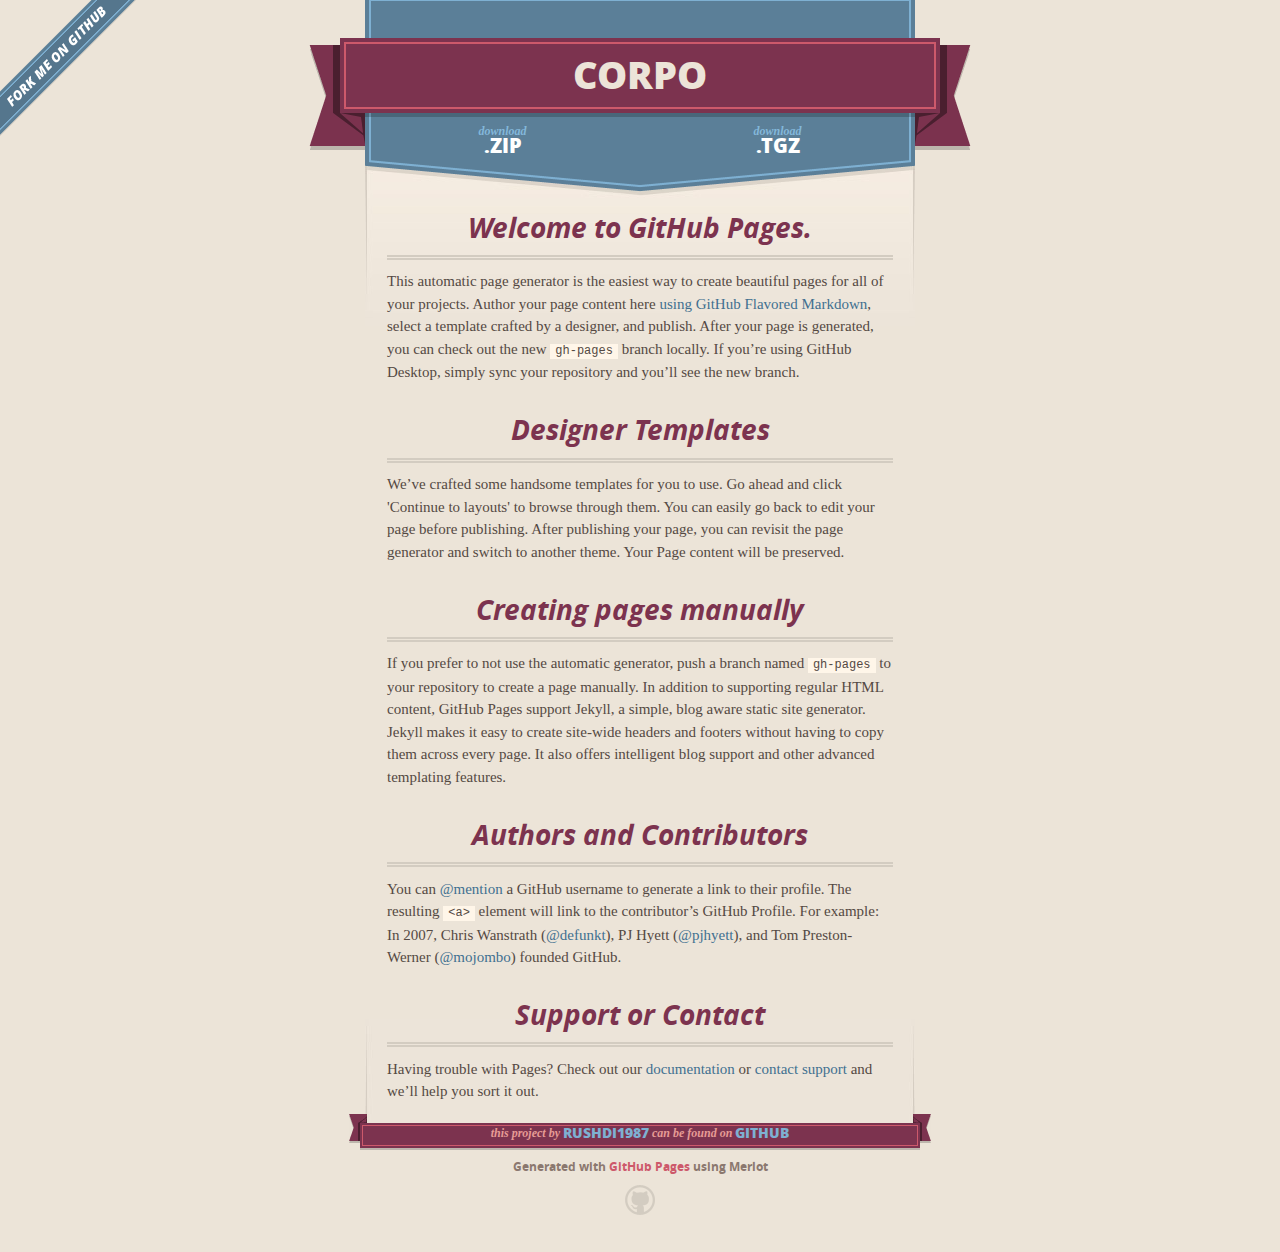
==== index.html @ 2342b69c "Create gh-pages branch via GitHub" ====
<!DOCTYPE html>
<html>
  <head>
    <meta charset='utf-8'>
    <meta http-equiv="X-UA-Compatible" content="chrome=1">
    <meta name="viewport" content="width=640">

    <link rel="stylesheet" href="stylesheets/core.css" media="screen">
    <link rel="stylesheet" href="stylesheets/mobile.css" media="handheld, only screen and (max-device-width:640px)">
    <link rel="stylesheet" href="stylesheets/github-light.css">

    <script type="text/javascript" src="javascripts/modernizr.js"></script>
    <script type="text/javascript" src="https://ajax.googleapis.com/ajax/libs/jquery/1.7.1/jquery.min.js"></script>
    <script type="text/javascript" src="javascripts/headsmart.min.js"></script>
    <script type="text/javascript">
      $(document).ready(function () {
        $('#main_content').headsmart()
      })
    </script>
    <title>Corpo by rushdi1987</title>
  </head>

  <body>
    <a id="forkme_banner" href="https://github.com/rushdi1987/corpo">View on GitHub</a>
    <div class="shell">

      <header>
        <span class="ribbon-outer">
          <span class="ribbon-inner">
            <h1>Corpo</h1>
            <h2></h2>
          </span>
          <span class="left-tail"></span>
          <span class="right-tail"></span>
        </span>
      </header>

      <section id="downloads">
        <span class="inner">
          <a href="https://github.com/rushdi1987/corpo/zipball/master" class="zip"><em>download</em> .ZIP</a><a href="https://github.com/rushdi1987/corpo/tarball/master" class="tgz"><em>download</em> .TGZ</a>
        </span>
      </section>


      <span class="banner-fix"></span>


      <section id="main_content">
        <h3>
<a id="welcome-to-github-pages" class="anchor" href="#welcome-to-github-pages" aria-hidden="true"><span class="octicon octicon-link"></span></a>Welcome to GitHub Pages.</h3>

<p>This automatic page generator is the easiest way to create beautiful pages for all of your projects. Author your page content here <a href="https://guides.github.com/features/mastering-markdown/">using GitHub Flavored Markdown</a>, select a template crafted by a designer, and publish. After your page is generated, you can check out the new <code>gh-pages</code> branch locally. If you’re using GitHub Desktop, simply sync your repository and you’ll see the new branch.</p>

<h3>
<a id="designer-templates" class="anchor" href="#designer-templates" aria-hidden="true"><span class="octicon octicon-link"></span></a>Designer Templates</h3>

<p>We’ve crafted some handsome templates for you to use. Go ahead and click 'Continue to layouts' to browse through them. You can easily go back to edit your page before publishing. After publishing your page, you can revisit the page generator and switch to another theme. Your Page content will be preserved.</p>

<h3>
<a id="creating-pages-manually" class="anchor" href="#creating-pages-manually" aria-hidden="true"><span class="octicon octicon-link"></span></a>Creating pages manually</h3>

<p>If you prefer to not use the automatic generator, push a branch named <code>gh-pages</code> to your repository to create a page manually. In addition to supporting regular HTML content, GitHub Pages support Jekyll, a simple, blog aware static site generator. Jekyll makes it easy to create site-wide headers and footers without having to copy them across every page. It also offers intelligent blog support and other advanced templating features.</p>

<h3>
<a id="authors-and-contributors" class="anchor" href="#authors-and-contributors" aria-hidden="true"><span class="octicon octicon-link"></span></a>Authors and Contributors</h3>

<p>You can <a href="https://github.com/blog/821" class="user-mention">@mention</a> a GitHub username to generate a link to their profile. The resulting <code>&lt;a&gt;</code> element will link to the contributor’s GitHub Profile. For example: In 2007, Chris Wanstrath (<a href="https://github.com/defunkt" class="user-mention">@defunkt</a>), PJ Hyett (<a href="https://github.com/pjhyett" class="user-mention">@pjhyett</a>), and Tom Preston-Werner (<a href="https://github.com/mojombo" class="user-mention">@mojombo</a>) founded GitHub.</p>

<h3>
<a id="support-or-contact" class="anchor" href="#support-or-contact" aria-hidden="true"><span class="octicon octicon-link"></span></a>Support or Contact</h3>

<p>Having trouble with Pages? Check out our <a href="https://help.github.com/pages">documentation</a> or <a href="https://github.com/contact">contact support</a> and we’ll help you sort it out.</p>
      </section>

      <footer>
        <span class="ribbon-outer">
          <span class="ribbon-inner">
            <p>this project by <a href="https://github.com/rushdi1987">rushdi1987</a> can be found on <a href="https://github.com/rushdi1987/corpo">GitHub</a></p>
          </span>
          <span class="left-tail"></span>
          <span class="right-tail"></span>
        </span>
        <p>Generated with <a href="https://pages.github.com">GitHub Pages</a> using Merlot</p>
        <span class="octocat"></span>
      </footer>

    </div>

    
  </body>
</html>
---- stylesheets/core.css ----
@import url("screen.css");
@import url("non-screen.css") handheld;
@import url("non-screen.css") only screen and (max-device-width:640px);
---- stylesheets/mobile.css ----
/* Generated by Font Squirrel (http://www.fontsquirrel.com) on February 9, 2012 */


@font-face {
  font-family: 'Open Sans';
  src: url('../fonts/opensans-regular-webfont.eot');
  src: url('../fonts/opensans-regular-webfont.eot?#iefix') format('embedded-opentype'),
       url('../fonts/opensans-regular-webfont.woff') format('woff'),
       url('../fonts/opensans-regular-webfont.ttf') format('truetype'),
       url('../fonts/opensans-regular-webfont.svg#OpenSansRegular') format('svg');
  font-weight: normal;
  font-style: normal;
}

@font-face {
  font-family: 'Open Sans';
  src: url('../fonts/opensans-italic-webfont.eot');
  src: url('../fonts/opensans-italic-webfont.eot?#iefix') format('embedded-opentype'),
       url('../fonts/opensans-italic-webfont.woff') format('woff'),
       url('../fonts/opensans-italic-webfont.ttf') format('truetype'),
       url('../fonts/opensans-italic-webfont.svg#OpenSansItalic') format('svg');
  font-weight: normal;
  font-style: italic;
}

@font-face {
  font-family: 'Open Sans';
  src: url('../fonts/opensans-bold-webfont.eot');
  src: url('../fonts/opensans-bold-webfont.eot?#iefix') format('embedded-opentype'),
       url('../fonts/opensans-bold-webfont.woff') format('woff'),
       url('../fonts/opensans-bold-webfont.ttf') format('truetype'),
       url('../fonts/opensans-bold-webfont.svg#OpenSansBold') format('svg');
  font-weight: bold;
  font-style: normal;
}

@font-face {
  font-family: 'Open Sans';
  src: url('../fonts/opensans-bolditalic-webfont.eot');
  src: url('../fonts/opensans-bolditalic-webfont.eot?#iefix') format('embedded-opentype'),
       url('../fonts/opensans-bolditalic-webfont.woff') format('woff'),
       url('../fonts/opensans-bolditalic-webfont.ttf') format('truetype'),
       url('../fonts/opensans-bolditalic-webfont.svg#OpenSansBoldItalic') format('svg');
  font-weight: bold;
  font-style: italic;
}

@font-face {
  font-family: 'Open Sans';
  src: url('../fonts/opensans-extrabold-webfont.eot');
  src: url('../fonts/opensans-extrabold-webfont.eot?#iefix') format('embedded-opentype'),
       url('../fonts/opensans-extrabold-webfont.woff') format('woff'),
       url('../fonts/opensans-extrabold-webfont.ttf') format('truetype'),
       url('../fonts/opensans-extrabold-webfont.svg#OpenSansExtrabold') format('svg');
  font-weight: bolder;
  font-style: normal;
}


/* http://meyerweb.com/eric/tools/css/reset/ 
   v2.0 | 20110126
   License: none (public domain)
*/

html, body, div, span, applet, object, iframe,
h1, h2, h3, h4, h5, h6, p, blockquote, pre,
a, abbr, acronym, address, big, cite, code,
del, dfn, em, img, ins, kbd, q, s, samp,
small, strike, strong, sub, sup, tt, var,
b, u, i, center,
dl, dt, dd, ol, ul, li,
fieldset, form, label, legend,
table, caption, tbody, tfoot, thead, tr, th, td,
article, aside, canvas, details, embed, 
figure, figcaption, footer, header, hgroup, 
menu, nav, output, ruby, section, summary,
time, mark, audio, video {
  margin: 0;
  padding: 0;
  border: 0;
  font-size: 100%;
  font: inherit;
  vertical-align: baseline;
}
/* HTML5 display-role reset for older browsers */
article, aside, details, figcaption, figure, 
footer, header, hgroup, menu, nav, section {
  display: block;
}
body {
  line-height: 1;
}
ol, ul {
  list-style: none;
}
blockquote, q {
  quotes: none;
}
blockquote:before, blockquote:after,
q:before, q:after {
  content: '';
  content: none;
}
table {
  border-collapse: collapse;
  border-spacing: 0;
}

header, footer, section {
  display: block;
  position: relative;
}

/* STYLES */

div.shell {
  display: block;
  width: 640px;
  margin: 0 auto;
}

a#forkme_banner {
  display: none;
}

/* header */

header {
  position: relative;
  z-index: 2;
  margin: 0;
  max-width: 640px;
  top: 51px;
}

header span.ribbon-inner {
  position: relative;
  display: block;
  background-color: #cd596b;
  border: 8px solid #7c334f;
  padding: 6px;
  z-index: 1;
}

header span.left-tail, header span.right-tail {
  position: relative;
  display: block;
  width: 19px;
  height: 10px;
  background: transparent url(../images/ribbon-tail-sprite-2x.png) 0 0 no-repeat;
  position: absolute;
  bottom: -10px;
  z-index: 0;
}

header span.left-tail {
  background-position: 0 0;
  left: 0;
}

header span.right-tail {
  background-position: -19px 0;
  right: 0;
}

header h1 {
  background-color: #7c334f;
  font-size: 2em;
  font-weight: bolder;
  font-style: normal;
  text-transform: uppercase;
  color: #ece4d8;
  text-align: center;
  line-height:1;  
  padding: 14px 20px 0;
}

header h2 {
  background-color: #7c334f;
  font: bold italic .85em/1.5 Georgia, Times, “Times New Roman”, serif;
  color: #e69b95;
  padding-bottom: 14px;
  margin-top: -3px;
  text-align: center;
}

section#downloads {
  position: relative;
  display: block;
  height: 171px;
  width: 602px;
  padding-bottom: 150px;
  margin: 51px auto -250px;
  z-index: 1;
  background: transparent url(../images/shield.png) center 0 no-repeat;
}

section#downloads a {
  display: none;
}

span.banner-fix {
  background: transparent url(../images/shield-fallback.png) center top no-repeat;
  display: block;
  height: 31px;
  position: absolute;
  width: 640px;
  top: 20px;

}

section#main_content {
  z-index: 2;
  padding: 20px 40px 0;
  min-height:185px;
}

/* footer */

footer {
  background: none;
  padding-top: 104px;
  margin: -94px auto 40px;
  max-width:640px;
  text-align: center;
}

footer span.ribbon-outer {
  display: block;
  position: relative;
  border-bottom: 2px solid #bdb6ad;
}

footer span.ribbon-inner {
  position: relative;
  display: block;
  background-color: #cd596b;
  border: 8px solid #7c334f;
  padding: 6px;
  z-index: 1;
}

footer p {
  font-family: 'Open Sans', sans-serif;
  font-weight: bold;
  font-size: .6em;
  color: #8b786f;
}

footer a {
  color: #cd596b;
}

footer span.ribbon-inner p {
  background-color: #7c334f;
  margin: 0;
  color: #e69b95;
  font: bold italic 22px/1 Georgia, Times, “Times New Roman”, serif;
  height: auto;
  line-height: 1.1;
  padding: 20px 0px 10px;
}

footer span.ribbon-inner a {
  display: block;
  position: relative;
  bottom: 0;
  color: #7eb0d2;
  font-family: 'Open Sans', sans-serif;
  text-transform: uppercase;
  font-style: normal;
  font-weight: bolder;
  font-size: 38px;
  padding-bottom: 10px;
}

footer span.ribbon-inner a:hover {
  color: #7eb0d2;
}

footer span.left-tail, footer span.right-tail {
  position: relative;
  display: block;
  width: 23px;
  height: 126px;
  background: transparent url(../images/small-ribbon-tail-sprite-2x.png) 0 0 no-repeat;
  position: absolute;
  top: -126px;
  z-index: 0;
}

footer span.left-tail {
  background-position: 0 0;
  left: 0;
}

footer span.right-tail {
  background-position: -23px 0;
  right: 0;
}

footer span.octocat {
  background: transparent url(../images/octocat-2x.png) 0 0 no-repeat;
  display: block;
  width: 60px;
  height: 60px;
  margin: 20px auto 0;}

/* content */

body {
  background: #ece4d8;
  font: normal normal 30px/1.5 Georgia, Palatino,” Palatino Linotype”, Times, “Times New Roman”, serif;
  color: #544943;
  -webkit-font-smoothing: antialiased;
}

a, a:hover {
  color: #417090;
}

a {
  text-decoration: none;
}

a:hover {
  text-decoration: underline;
}

h1,h2,h3,h4,h5,h6 {
  font-family: 'Open Sans', sans-serif;
  font-weight: bold;
}

p {
  margin: .7em 0 0;
}

strong {
  font-weight: bold;
}

em {
  font-style: italic;
}

ol {
  margin: .7em 0;
  list-style-type: decimal;
  padding-left: 1.35em;
}

ul {
  margin: .7em 0;
  padding-left: 1.35em;
}

ul li {
  padding-left: 20px;
  background: transparent url(../images/chevron-2x.png) left 15px no-repeat;
}

blockquote {
  font-family: 'Open Sans', sans-serif;
  margin: 20px 0;
  color: #8b786f;
  padding-left: 1.35em;
  background: transparent url('../images/blockquote-gfx-2x.png') 0 8px no-repeat;
}

img {
  -webkit-box-shadow: 0px 4px 0px #bdb6ad;
  -moz-box-shadow: 0px 4px 0px #bdb6ad;
  box-shadow: 0px 4px 0px #bdb6ad;
  border: 4px solid #fff6e9;
  max-width: 556px;
}

hr {
  border: none;
  outline: none;
  height: 42px;
  background: transparent url('../images/hr-2x.jpg') center center repeat-x;
  margin: 0 0 20px;
}

code {
  background: #fff6e9;
  font: normal normal .9em/1.7 "Lucida Sans Typewriter", "Lucida Console", Monaco, "Bitstream Vera Sans Mono", monospace;
  padding: 0 5px 1px;
}

pre {
  margin: 10px 0 20px;
  padding: .7em;
  background: #fff6e9;
  border-bottom: 4px solid #bdb6ad;
  font: normal normal .9em/1.7 "Lucida Sans Typewriter", "Lucida Console", Monaco, "Bitstream Vera Sans Mono", monospace;
  overflow: auto;
}

table {
  background: #fff6e9;
  display: table;
  width: 100%;
  border-collapse: separate;
  border-bottom: 4px solid #bdb6ad;
  margin: 10px 0;
}

tr {
  display: table-row;
}

th {
  display: table-cell;
  padding: 2px 10px;
  border: solid #ece4d8;
  border-width: 0 4px 4px 0;
  color: #cd596b;
  font-family: 'Open Sans', sans-serif;
  font-weight: bold;
  font-size: .85em;
}

td {
  display: table-cell;
  padding: 0 .7em;
  border: solid #ece4d8;
  border-width: 0 4px 4px 0;
}

td:last-child, th:last-child {
  border-right: none;
}

tr:last-child td {
  border-bottom: none;
}

dl {
  margin: .7em 0 20px;
}

dt {
  font-family: 'Open Sans', sans-serif;
  font-weight: bold;
}

dd {
  padding-left: 1.35em;
}

dd p:first-child {
  margin-top: 0;
}

/* Content based headers */

#main_content > .header-level-1:first-child,
#main_content > .header-level-2:first-child,
#main_content > .header-level-3:first-child,
#main_content > .header-level-4:first-child,
#main_content > .header-level-5:first-child,
#main_content > .header-level-6:first-child {
  margin-top: 0;
}

.header-level-1 {
  font-size: 1.85em;
  border-bottom: .2em double #d3ccc1;
  color: #7c334f;
  text-align: center;
  font-style: italic;
  margin: 1.1em 0 .38em;
  line-height: 1.2;
  padding-bottom: 10px
}

.header-level-2 {
  font-size: 1.58em;
  color: #7c334f;
  margin: .95em 0 .5em;
  border-bottom: .1em solid #D3CCC1;
  line-height: 1.2;
  padding-bottom: 10px
}

.header-level-3 {
  margin: 20px 0 10px;
  font-size: 1.45em;
}

.header-level-4 {
  margin: .6em 0;
  font-size: 1.2em;
  color: #cd596b;
}

.header-level-5 {
  margin: .7em 0;
  font-size: 1em;
  color: #8b786f;
}

.header-level-6 {
  margin: .8em 0;
  font-size: .85em;
  font-style: italic;
}
---- stylesheets/github-light.css ----
/*
   Copyright 2014 GitHub Inc.

   Licensed under the Apache License, Version 2.0 (the "License");
   you may not use this file except in compliance with the License.
   You may obtain a copy of the License at

       http://www.apache.org/licenses/LICENSE-2.0

   Unless required by applicable law or agreed to in writing, software
   distributed under the License is distributed on an "AS IS" BASIS,
   WITHOUT WARRANTIES OR CONDITIONS OF ANY KIND, either express or implied.
   See the License for the specific language governing permissions and
   limitations under the License.

*/

.pl-c /* comment */ {
  color: #969896;
}

.pl-c1      /* constant, markup.raw, meta.diff.header, meta.module-reference, meta.property-name, support, support.constant, support.variable, variable.other.constant */,
.pl-s .pl-v /* string variable */ {
  color: #0086b3;
}

.pl-e  /* entity */,
.pl-en /* entity.name */ {
  color: #795da3;
}

.pl-s .pl-s1 /* string source */,
.pl-smi      /* storage.modifier.import, storage.modifier.package, storage.type.java, variable.other, variable.parameter.function */ {
  color: #333;
}

.pl-ent /* entity.name.tag */ {
  color: #63a35c;
}

.pl-k /* keyword, storage, storage.type */ {
  color: #a71d5d;
}

.pl-pds              /* punctuation.definition.string, string.regexp.character-class */,
.pl-s                /* string */,
.pl-s .pl-pse .pl-s1 /* string punctuation.section.embedded source */,
.pl-sr               /* string.regexp */,
.pl-sr .pl-cce       /* string.regexp constant.character.escape */,
.pl-sr .pl-sra       /* string.regexp string.regexp.arbitrary-repitition */,
.pl-sr .pl-sre       /* string.regexp source.ruby.embedded */ {
  color: #183691;
}

.pl-v /* variable */ {
  color: #ed6a43;
}

.pl-id /* invalid.deprecated */ {
  color: #b52a1d;
}

.pl-ii /* invalid.illegal */ {
  background-color: #b52a1d;
  color: #f8f8f8;
}

.pl-sr .pl-cce /* string.regexp constant.character.escape */ {
  color: #63a35c;
  font-weight: bold;
}

.pl-ml /* markup.list */ {
  color: #693a17;
}

.pl-mh        /* markup.heading */,
.pl-mh .pl-en /* markup.heading entity.name */,
.pl-ms        /* meta.separator */ {
  color: #1d3e81;
  font-weight: bold;
}

.pl-mq /* markup.quote */ {
  color: #008080;
}

.pl-mi /* markup.italic */ {
  color: #333;
  font-style: italic;
}

.pl-mb /* markup.bold */ {
  color: #333;
  font-weight: bold;
}

.pl-md /* markup.deleted, meta.diff.header.from-file */ {
  background-color: #ffecec;
  color: #bd2c00;
}

.pl-mi1 /* markup.inserted, meta.diff.header.to-file */ {
  background-color: #eaffea;
  color: #55a532;
}

.pl-mdr /* meta.diff.range */ {
  color: #795da3;
  font-weight: bold;
}

.pl-mo /* meta.output */ {
  color: #1d3e81;
}
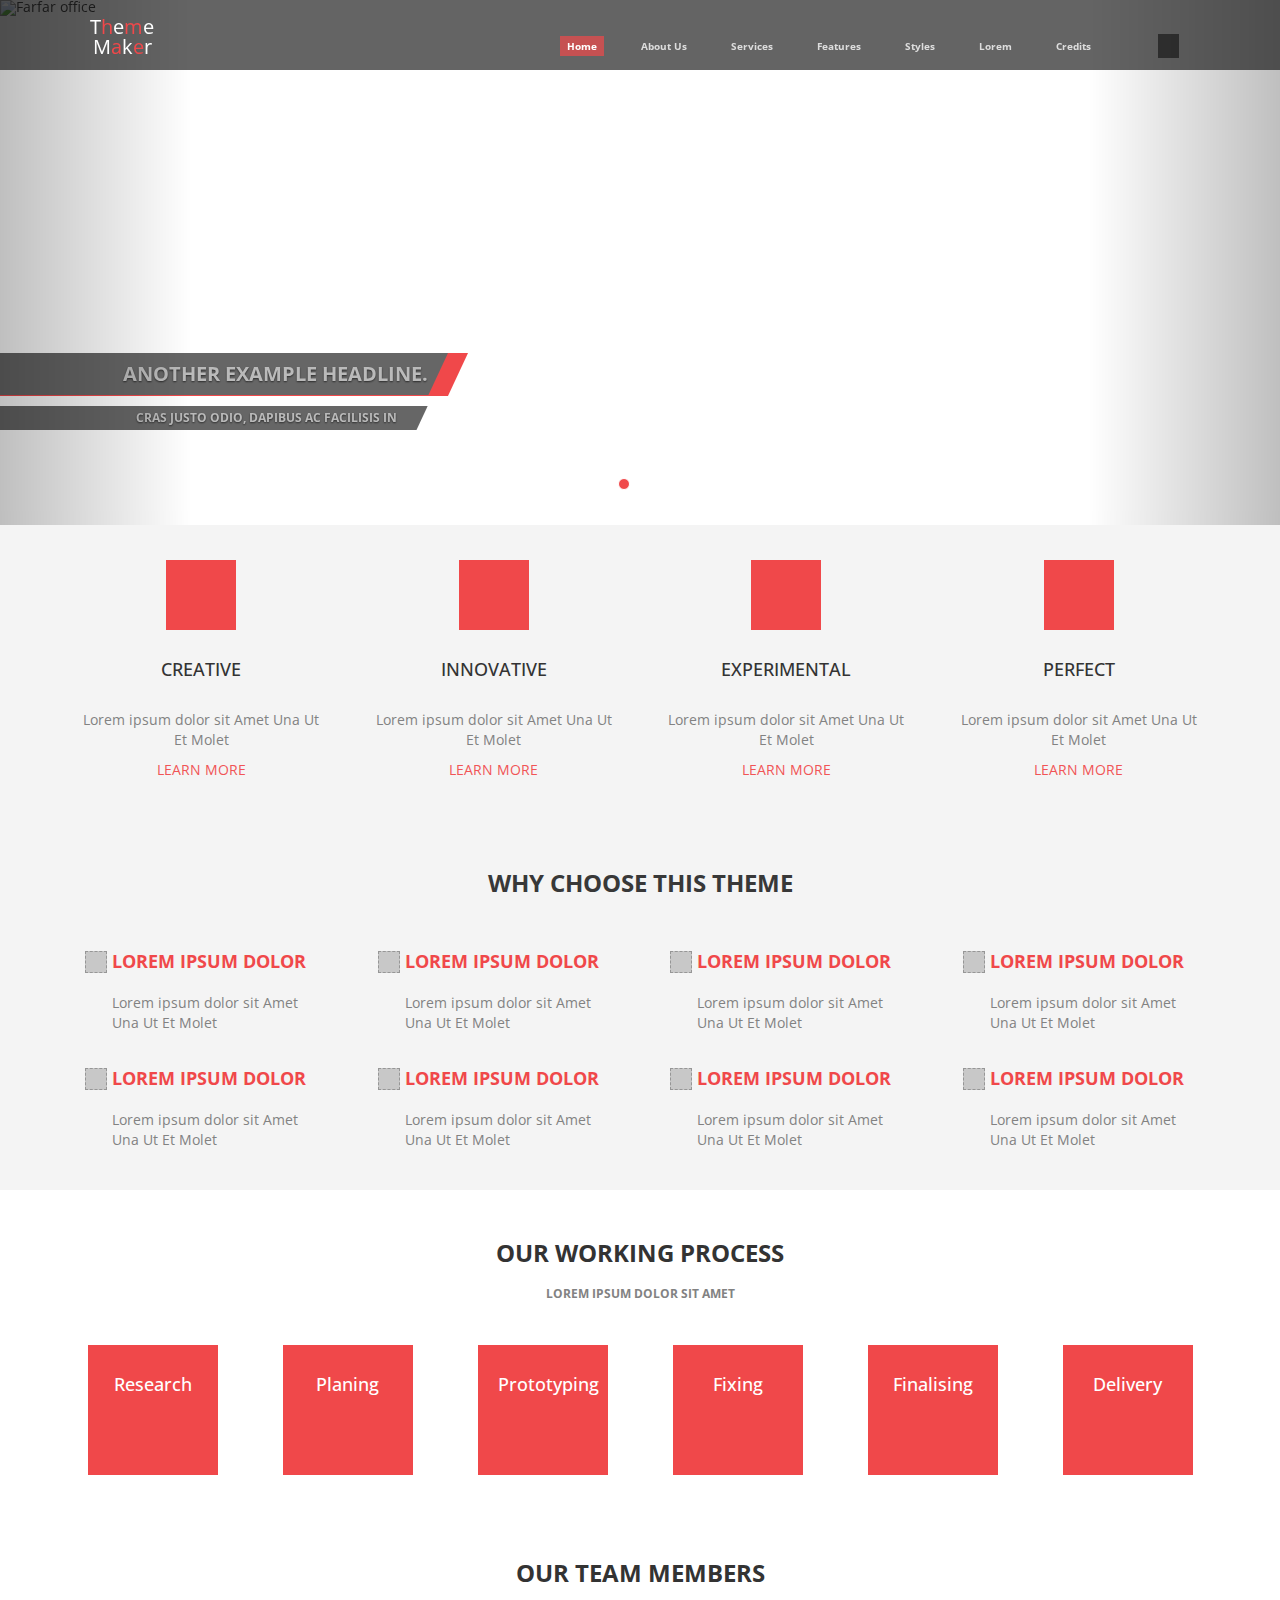
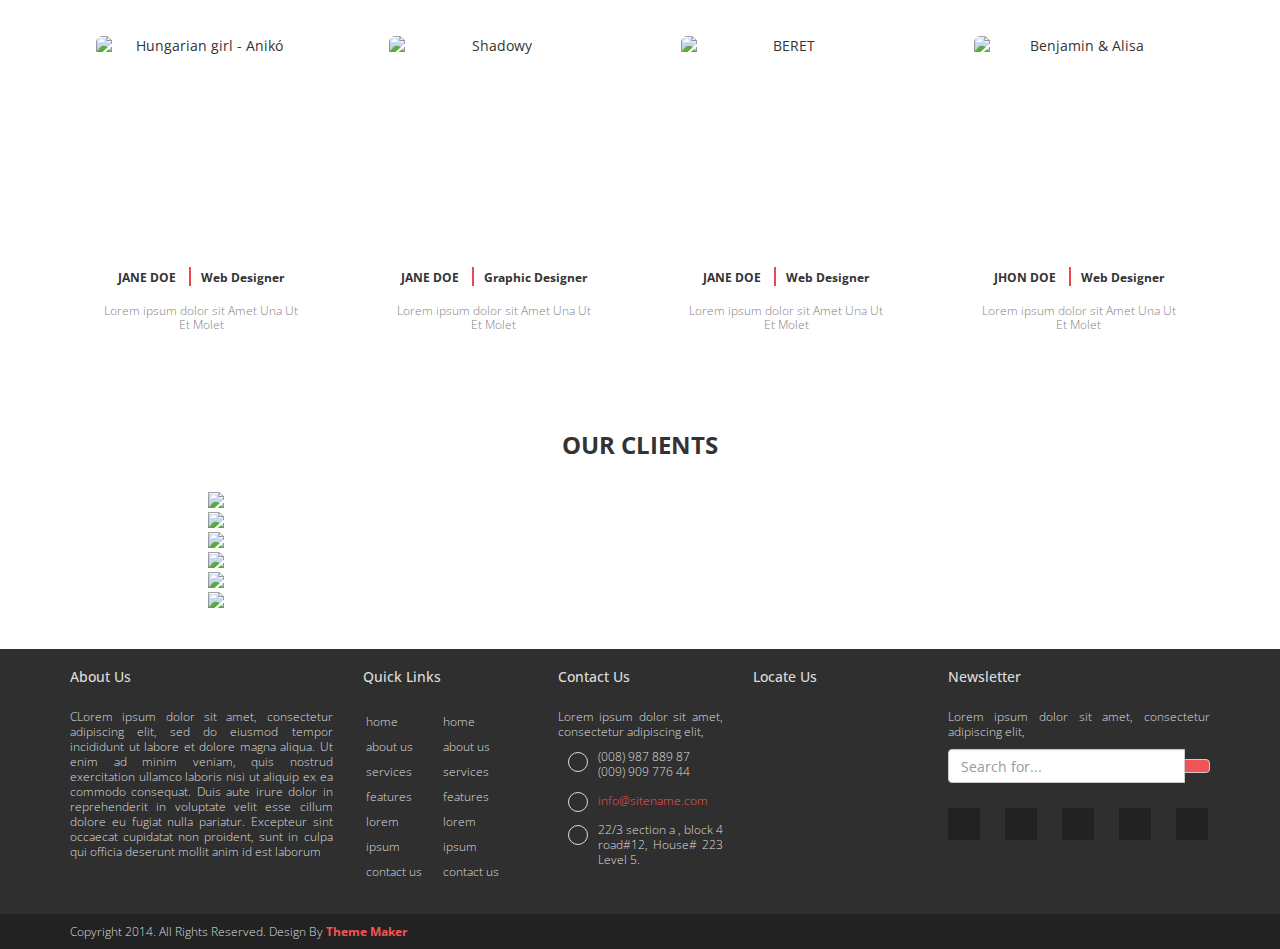
==== commit 814a437c: "404 added. style fix. favicon aded" ====
--- a/index.html
+++ b/index.html
@@ -1,91 +1,512 @@
-<!DOCTYPE html>
-<html>
-  <head>
-    <meta charset='utf-8'>
-    <meta http-equiv="X-UA-Compatible" content="chrome=1">
-    <meta name="viewport" content="width=640">
-
-    <link rel="stylesheet" href="stylesheets/core.css" media="screen">
-    <link rel="stylesheet" href="stylesheets/mobile.css" media="handheld, only screen and (max-device-width:640px)">
-    <link rel="stylesheet" href="stylesheets/github-light.css">
-
-    <script type="text/javascript" src="javascripts/modernizr.js"></script>
-    <script type="text/javascript" src="https://ajax.googleapis.com/ajax/libs/jquery/1.7.1/jquery.min.js"></script>
-    <script type="text/javascript" src="javascripts/headsmart.min.js"></script>
-    <script type="text/javascript">
-      $(document).ready(function () {
-        $('#main_content').headsmart()
-      })
-    </script>
-    <title>Corpo by rushdi1987</title>
-  </head>
-
-  <body>
-    <a id="forkme_banner" href="https://github.com/rushdi1987/corpo">View on GitHub</a>
-    <div class="shell">
-
-      <header>
-        <span class="ribbon-outer">
-          <span class="ribbon-inner">
-            <h1>Corpo</h1>
-            <h2></h2>
-          </span>
-          <span class="left-tail"></span>
-          <span class="right-tail"></span>
-        </span>
-      </header>
-
-      <section id="downloads">
-        <span class="inner">
-          <a href="https://github.com/rushdi1987/corpo/zipball/master" class="zip"><em>download</em> .ZIP</a><a href="https://github.com/rushdi1987/corpo/tarball/master" class="tgz"><em>download</em> .TGZ</a>
-        </span>
-      </section>
-
-
-      <span class="banner-fix"></span>
-
-
-      <section id="main_content">
-        <h3>
-<a id="welcome-to-github-pages" class="anchor" href="#welcome-to-github-pages" aria-hidden="true"><span class="octicon octicon-link"></span></a>Welcome to GitHub Pages.</h3>
-
-<p>This automatic page generator is the easiest way to create beautiful pages for all of your projects. Author your page content here <a href="https://guides.github.com/features/mastering-markdown/">using GitHub Flavored Markdown</a>, select a template crafted by a designer, and publish. After your page is generated, you can check out the new <code>gh-pages</code> branch locally. If you’re using GitHub Desktop, simply sync your repository and you’ll see the new branch.</p>
-
-<h3>
-<a id="designer-templates" class="anchor" href="#designer-templates" aria-hidden="true"><span class="octicon octicon-link"></span></a>Designer Templates</h3>
-
-<p>We’ve crafted some handsome templates for you to use. Go ahead and click 'Continue to layouts' to browse through them. You can easily go back to edit your page before publishing. After publishing your page, you can revisit the page generator and switch to another theme. Your Page content will be preserved.</p>
-
-<h3>
-<a id="creating-pages-manually" class="anchor" href="#creating-pages-manually" aria-hidden="true"><span class="octicon octicon-link"></span></a>Creating pages manually</h3>
-
-<p>If you prefer to not use the automatic generator, push a branch named <code>gh-pages</code> to your repository to create a page manually. In addition to supporting regular HTML content, GitHub Pages support Jekyll, a simple, blog aware static site generator. Jekyll makes it easy to create site-wide headers and footers without having to copy them across every page. It also offers intelligent blog support and other advanced templating features.</p>
-
-<h3>
-<a id="authors-and-contributors" class="anchor" href="#authors-and-contributors" aria-hidden="true"><span class="octicon octicon-link"></span></a>Authors and Contributors</h3>
-
-<p>You can <a href="https://github.com/blog/821" class="user-mention">@mention</a> a GitHub username to generate a link to their profile. The resulting <code>&lt;a&gt;</code> element will link to the contributor’s GitHub Profile. For example: In 2007, Chris Wanstrath (<a href="https://github.com/defunkt" class="user-mention">@defunkt</a>), PJ Hyett (<a href="https://github.com/pjhyett" class="user-mention">@pjhyett</a>), and Tom Preston-Werner (<a href="https://github.com/mojombo" class="user-mention">@mojombo</a>) founded GitHub.</p>
-
-<h3>
-<a id="support-or-contact" class="anchor" href="#support-or-contact" aria-hidden="true"><span class="octicon octicon-link"></span></a>Support or Contact</h3>
-
-<p>Having trouble with Pages? Check out our <a href="https://help.github.com/pages">documentation</a> or <a href="https://github.com/contact">contact support</a> and we’ll help you sort it out.</p>
-      </section>
-
-      <footer>
-        <span class="ribbon-outer">
-          <span class="ribbon-inner">
-            <p>this project by <a href="https://github.com/rushdi1987">rushdi1987</a> can be found on <a href="https://github.com/rushdi1987/corpo">GitHub</a></p>
-          </span>
-          <span class="left-tail"></span>
-          <span class="right-tail"></span>
-        </span>
-        <p>Generated with <a href="https://pages.github.com">GitHub Pages</a> using Merlot</p>
-        <span class="octocat"></span>
-      </footer>
-
-    </div>
-
+<!doctype html>
+<!--[if lt IE 7]>      <html class="no-js lt-ie9 lt-ie8 lt-ie7" lang=""> <![endif]-->
+<!--[if IE 7]>         <html class="no-js lt-ie9 lt-ie8" lang=""> <![endif]-->
+<!--[if IE 8]>         <html class="no-js lt-ie9" lang=""> <![endif]-->
+<!--[if gt IE 8]><!--> <html class="no-js" lang=""> <!--<![endif]-->
+    <head>
+        <meta charset="utf-8">
+        <meta http-equiv="X-UA-Compatible" content="IE=edge,chrome=1">
+        <title></title>
+        <meta name="description" content="">
+        <meta name="viewport" content="width=device-width, initial-scale=1">
+        <link rel="apple-touch-icon" href="apple-touch-icon.png">
+        <link rel='shortcut icon' type='image/x-icon' href='favicon.ico' />
+        
+        <style>
+            body {
+                padding-top: 50px;
+                padding-bottom: 20px;
+            }
+        </style>
+      <!-- Fonts -->
+        <link href='https://fonts.googleapis.com/css?family=Open+Sans:400,600,700' rel='stylesheet' type='text/css'>
+      <!-- Pre Loader -->
+        <link href="css/preloader.css" rel="stylesheet">
+      <!-- Font font-awesome -->
+        <link rel="stylesheet" href="css/font-awesome.min.css">
+      <!-- bootstrap styles -->
+        <link rel="stylesheet" href="css/bootstrap.min.2.css">
+      <!-- bootstrap carousel -->
+        <link rel="stylesheet" href="css/bootstrap-carousel.css">
+      <!-- animate-->
+        <link rel="stylesheet" href="css/animate.css">
+      <!-- waypoints styles for skills animation -->
+        <link rel="stylesheet" href="css/waypoints.css">
+      <!-- Owl Carousel Style Assets -->
+        <link rel="stylesheet" href="css/owl.carousel.css">
+        <link rel="stylesheet" href="css/owl.theme-2.css">
+        <link rel="stylesheet" href="css/owl.transitions.css">
+      <!-- Magnific popup-->
+        <link rel="stylesheet" href="css/magnific-popup.css">
+      <!-- Bootstrap Theme css-->
+        <!-- <link rel="stylesheet" href="css/bootstrap-theme.min.css"> -->
+      <!-- Bootstrap Theme css-->
+        <link rel="stylesheet" href="css/decor.css">
+      <!-- Main css-->
+        <link rel="stylesheet" href="css/main.css">
+                  <!-- Latest compiled and minified CSS -->
+          <!-- <link rel="stylesheet" href="https://maxcdn.bootstrapcdn.com/bootstrap/3.3.6/css/bootstrap.min.css" integrity="sha384-1q8mTJOASx8j1Au+a5WDVnPi2lkFfwwEAa8hDDdjZlpLegxhjVME1fgjWPGmkzs7" crossorigin="anonymous"> -->
+
+          <!-- Optional theme -->
+          <!-- <link rel="stylesheet" href="https://maxcdn.bootstrapcdn.com/bootstrap/3.3.6/css/bootstrap-theme.min.css" integrity="sha384-fLW2N01lMqjakBkx3l/M9EahuwpSfeNvV63J5ezn3uZzapT0u7EYsXMjQV+0En5r" crossorigin="anonymous"> -->
+
+          <!-- Latest compiled and minified JavaScript -->
+          <!-- <script src="https://maxcdn.bootstrapcdn.com/bootstrap/3.3.6/js/bootstrap.min.js" integrity="sha384-0mSbJDEHialfmuBBQP6A4Qrprq5OVfW37PRR3j5ELqxss1yVqOtnepnHVP9aJ7xS" crossorigin="anonymous"></script> -->
+
+        <!--[if lt IE 9]>
+            <script src="js/vendor/html5-3.6-respond-1.4.2.min.js"></script>
+        <![endif]-->
+    </head>
+    <body>
+        <!--[if lt IE 8]>
+            <p class="browserupgrade">You are using an <strong>outdated</strong> browser. Please <a href="http://browsehappy.com/">upgrade your browser</a> to improve your experience.</p>
+        <![endif]-->
+<div class="wrapper">
+  <header>
+    <nav class="navbar navbar-inverse" role="navigation">
+      <div class="container">
+        <div class="row">
+          <div class="col-xs-10 col-sm-11 col-md-11">
+            <div class="navbar-header">
+              <button type="button" class="navbar-toggle collapsed" data-toggle="collapse" data-target="#navbar" aria-expanded="false" aria-controls="navbar">
+              <span class="sr-only">Toggle navigation</span>
+              <span class="icon-bar"></span>
+              <span class="icon-bar"></span>
+              <span class="icon-bar"></span>
+              </button>
+              <a class="navbar-brand uppercase" href="#">T<span>h</span>e<span>m</span>e<br>M<span>a</span>k<span>e</span>r</a>
+            </div>
+            <div id="navbar" class="navbar-collapse collapse">
+              <ul class="nav navbar-nav navbar-right">
+              <li class="active"><a href="index.html">Home</a></li>
+              <li><a href="page-sidebar.html">About Us</a></li>
+              <li><a href="#">Services <span class="sr-only">(current)</span></a></li>
+              <li><a href="#">Features</a></li>
+              <li><a href="#">Styles</a></li>
+              <li><a href="#">Lorem</a></li>
+              <li><a href="#">credits</a></li>
+              </ul>
+            </div><!--/.navbar-collapse -->
+          </div>
+          <div class="col-xs-2 col-sm-1 col-md-1 search">
+            <a href=""><span class="glyphicon glyphicon-search" aria-hidden="true"></span></a>
+          </div>
+        </div>
+      </div>
+    </nav>
+  </header>
+  <section class="bootstrap-slider">
     
-  </body>
+    <div id="myCarousel" class="carousel slide" data-ride="carousel">
+      <!-- Indicators -->
+      <ol class="carousel-indicators">
+        <li data-target="#myCarousel" data-slide-to="0" class="active"></li>
+        <li data-target="#myCarousel" data-slide-to="1"></li>
+        <li data-target="#myCarousel" data-slide-to="2"></li>
+      </ol>
+      <div class="carousel-inner" role="listbox">
+        <div class="item active">
+          <img src="https://farm2.staticflickr.com/1047/736746451_dd51429a46_b.jpg" alt="Farfar office">
+          <div class="container">
+            <div class="carousel-caption">
+              <h3>Another example headline.</h3>
+              <p>Cras justo odio, dapibus ac facilisis in</p>
+              
+            </div>
+          </div>
+        </div>
+        
+        <div class="item">
+          <img src="https://farm8.staticflickr.com/7206/7114915153_b31039b741_b.jpg"  alt="ZURB Office">
+          <div class="container">
+            <div class="carousel-caption">
+              <h3>Another example headline.</h3>
+              <p>Cras justo odio, dapibus ac facilisis in,</p>
+              <!-- <p><a class="btn btn-lg btn-primary" href="#" role="button">Learn more</a></p> -->
+            </div>
+          </div>
+        </div>
+
+        <div class="item">
+          <img src="https://farm4.staticflickr.com/3872/14383264596_6da0dbec5f_b.jpg"  alt="Dynamic Life">
+          <div class="container">
+            <div class="carousel-caption">
+              <h3>Another example headline.</h3>
+              <p>Cras justo odio, dapibus ac facilisis in,</p>
+              <!-- <p><a class="btn btn-lg btn-primary" href="#" role="button">Learn more</a></p> -->
+            </div>
+          </div>
+        </div>
+        
+      </div>
+      <a class="left carousel-control" href="#myCarousel" role="button" data-slide="prev">
+        <span class="glyphicon glyphicon-chevron-left" aria-hidden="true"></span>
+        <span class="sr-only">Previous</span>
+      </a>
+      <a class="right carousel-control" href="#myCarousel" role="button" data-slide="next">
+        <span class="glyphicon glyphicon-chevron-right" aria-hidden="true"></span>
+        <span class="sr-only">Next</span>
+      </a>
+    </div><!-- /.carousel -->
+   
+  </section>
+   
+  <article class="content">
+    <section class="highlights">
+      <div class="features">
+        <div class="container">
+          <div class="row">
+            <div class="col-md-3 feature">
+              <span class="round"><i class="fa fa-moon-o"></i></span>
+              <h4>CREATIVE</h4>
+              <p>
+               Lorem ipsum dolor sit Amet Una Ut Et Molet
+              <a href="">learn more <i class="fa fa-long-arrow-right"></i></a>
+              </p>
+            </div>
+            <div class="col-md-3 feature">
+              <span class="round"><i class="fa fa-lightbulb-o"></i></span>
+              <h4>innovative</h4>
+              <p>
+               Lorem ipsum dolor sit Amet Una Ut Et Molet
+              <a href="">learn more <i class="fa fa-long-arrow-right"></i></a>
+              </p>
+            </div>
+            <div class="col-md-3 feature">
+              <span class="round"><i class="fa fa-umbrella"></i></span>
+              <h4>Experimental</h4>
+              <p>
+               Lorem ipsum dolor sit Amet Una Ut Et Molet
+              <a href="">learn more <i class="fa fa-long-arrow-right"></i></a>
+              </p>
+            </div>
+            <div class="col-md-3 feature">
+              <span class="round"><i class="fa fa-trophy "></i></span>
+              <h4>perfect</h4>
+              <p>
+               Lorem ipsum dolor sit Amet Una Ut Et Molet
+              <a href="">learn more <i class="fa fa-long-arrow-right"></i></a>
+              </p>
+            </div>
+          </div>
+        </div>
+      </div>
+      <div class="choices">
+        <div class="container">
+          <div class="title under-line">
+            <h3>Why Choose This Theme</h3>
+          </div>
+          <div class="row">
+            <div class="col-xs-6 col-sm-6 col-md-3 choice">
+              <h4><span class="round border-dashed"><i class="fa fa-check"></i></span>lorem Ipsum Dolor</h4>
+              <p>
+               Lorem ipsum dolor sit Amet Una Ut Et Molet              
+              </p>
+            </div>
+
+            <div class="col-xs-6 col-sm-6 col-md-3 choice">
+              <h4><span class="round border-dashed"><i class="fa fa-check"></i></span>lorem Ipsum Dolor</h4>
+              <p>
+               Lorem ipsum dolor sit Amet Una Ut Et Molet              
+              </p>
+            </div>
+
+            <div class="col-xs-6 col-sm-6 col-md-3 choice">
+              <h4><span class="round border-dashed"><i class="fa fa-check"></i></span>lorem Ipsum Dolor</h4>
+              <p>
+               Lorem ipsum dolor sit Amet Una Ut Et Molet              
+              </p>
+            </div>
+
+            <div class="col-xs-6 col-sm-6 col-md-3 choice">
+              <h4><span class="round border-dashed"><i class="fa fa-check"></i></span>lorem Ipsum Dolor</h4>
+              <p>
+               Lorem ipsum dolor sit Amet Una Ut Et Molet              
+              </p>
+            </div>
+
+            <div class="col-xs-6 col-sm-6 col-md-3 choice">
+              <h4><span class="round border-dashed"><i class="fa fa-check"></i></span>lorem Ipsum Dolor</h4>
+              <p>
+               Lorem ipsum dolor sit Amet Una Ut Et Molet              
+              </p>
+            </div>
+
+            <div class="col-xs-6 col-sm-6 col-md-3 choice">
+              <h4><span class="round border-dashed"><i class="fa fa-check"></i></span>lorem Ipsum Dolor</h4>
+              <p>
+               Lorem ipsum dolor sit Amet Una Ut Et Molet              
+              </p>
+            </div>
+
+            <div class="col-xs-6 col-sm-6 col-md-3 choice">
+              <h4><span class="round border-dashed"><i class="fa fa-check"></i></span>lorem Ipsum Dolor</h4>
+              <p>
+               Lorem ipsum dolor sit Amet Una Ut Et Molet              
+              </p>
+            </div>
+
+            <div class="col-xs-6 col-sm-6 col-md-3 choice">
+              <h4><span class="round border-dashed"><i class="fa fa-check"></i></span>lorem Ipsum Dolor</h4>
+              <p>
+               Lorem ipsum dolor sit Amet Una Ut Et Molet              
+              </p>
+            </div>
+            
+          </div>
+        </div>
+      </div>
+    </section>
+    <section class="process">
+      <div class="title">
+        <h3>our working process</h3>
+        <h6>Lorem Ipsum Dolor Sit Amet</h6>
+      </div>
+      <div class="container">
+        <div class="row">
+          <div class="col-xs-6 col-sm-4 col-md-2">
+            <div class="step rounded-1">
+              <span><i class="fa fa-moon-o"></i></span>
+              <h4>Research</h4>
+            </div>
+          </div>
+          <div class="col-xs-6 col-sm-4 col-md-2">
+            <div class="step rounded-1">
+              <span><i class="fa fa-lightbulb-o"></i></span>
+              <h4>planing</h4>
+            </div>
+          </div>
+
+          <div class="col-xs-6 col-sm-4 col-md-2">
+            <div class="step rounded-1">
+              <span><i class="fa fa-lightbulb-o"></i></span>
+              <h4>Prototyping</h4>
+            </div>
+          </div>
+
+           <div class="col-xs-6 col-sm-4 col-md-2">
+            <div class="step rounded-1">
+              <span><i class="fa fa-moon-o"></i></span>
+              <h4>fixing</h4>
+            </div>
+          </div>
+          <div class="col-xs-6 col-sm-4 col-md-2">
+            <div class="step rounded-1">
+              <span><i class="fa fa-lightbulb-o"></i></span>
+              <h4>Finalising</h4>
+            </div>
+          </div>
+
+          <div class="col-xs-6 col-sm-4 col-md-2">
+            <div class="step rounded-1">
+              <span><i class="fa fa-check"></i></span>
+              <h4>delivery</h4>
+            </div>
+          </div>
+        </div>
+      </div>
+    </section>
+    <section class="team">
+      <div class="container">
+        <div class="row">
+          <div class="title">
+            <h3>Our Team Members</h3>        
+          </div>
+        <div class="col-sm-6 col-sm-6 col-md-3 member">
+          <div class="photo">
+           <img src="https://farm2.staticflickr.com/1103/556900016_1c93e75dde.jpg" alt="Hungarian girl - Anikó" class="img-responsive img-rounded"/>
+          </div>
+          <h6>Jane Doe <span>Web Designer</span></h6>
+          <p>
+           Lorem ipsum dolor sit Amet Una Ut Et Molet              
+          </p>
+        </div>
+        <div class="col-sm-6 col-sm-6 col-md-3 member">
+          <div class="photo">
+           <img src="https://farm1.staticflickr.com/251/444497312_579b255867.jpg" alt="Shadowy" class="img-responsive img-rounded">
+          </div>
+          <h6>Jane Doe <span>graphic Designer</span></h6>
+          <p>
+           Lorem ipsum dolor sit Amet Una Ut Et Molet              
+          </p>
+        </div>
+        <div class="col-sm-6 col-sm-6 col-md-3 member">
+          <div class="photo">
+           <img src="https://farm1.staticflickr.com/770/22284660929_6eaabcc627.jpg" alt="BERET" class="img-responsive img-rounded">
+          </div>
+          <h6>Jane Doe <span>Web Designer</span></h6>
+          <p>
+           Lorem ipsum dolor sit Amet Una Ut Et Molet              
+          </p>
+        </div>
+        <div class="col-sm-6 col-sm-6 col-md-3 member">
+          <div class="photo">
+           <img src="https://farm5.staticflickr.com/4054/4648358205_0bc0d2ca84.jpg" class="img-responsive img-rounded" alt="Benjamin &amp; Alisa">
+          </div>
+          <h6>Jhon Doe <span>Web Designer</span></h6>
+          <p>
+           Lorem ipsum dolor sit Amet Una Ut Et Molet              
+          </p>
+        </div>
+        </div>
+      </div>
+    </section>
+    <section class="clients">
+      <div class="container">
+        <div class="row">
+          <div class="title">
+            <h3>Our clients</h3>    
+          </div>
+
+            <div class="col-md-10 col-md-push-1 carousel-holder">
+              <ul id="owl-example" class="owl-carousel">
+              <li class="item">
+              <img src="img/logo-2.png" class="img"></li>
+              <li class="item">
+              <img src="img/logo-3.png" class="img"></li>
+              <li class="item">
+              <img src="img/logo-1.png" class="img "></li>
+              <li class="item">
+              <img src="img/logo-5.png" class="img"></li>
+              <li class="item">
+              <img src="img/logo-4.png" class="img "></li>
+              <li class="item">
+              <img src="img/logo-6.png" class="img"></li>
+            </ul> 
+            </div>
+        </div>
+      </div>
+    </section>
+  </article>
+  <footer>
+    <section class="elements">
+      <div class="container">
+        <div class="row">
+          <div class="col-xs-6 col-sm-6 col-md-3">
+            <div class="element">
+              <h5>about us</h5>
+              <p>CLorem ipsum dolor sit amet, consectetur adipiscing elit, sed do eiusmod tempor incididunt ut labore et dolore magna aliqua. Ut enim ad minim veniam, quis nostrud exercitation ullamco laboris nisi ut aliquip ex ea commodo consequat. Duis aute irure dolor in reprehenderit in voluptate velit esse cillum dolore eu fugiat nulla pariatur. Excepteur sint occaecat cupidatat non proident, sunt in culpa qui officia deserunt mollit anim id est laborum</p>            
+
+            </div>
+          </div>
+          <div class="col-xs-6 col-sm-3 col-md-2">
+            <div class="element">
+              <h5>quick links</h5>
+              <ul>
+                <li><a href="">home</a></li>
+                <li><a href="">about us</a></li>
+                <li><a href="">services</a></li>
+                <li><a href="">features</a></li>
+                <li><a href="">lorem</a></li>
+                <li><a href="">ipsum</a></li>
+                <li><a href="">contact us</a></li>
+
+              </ul>
+              <ul>
+                <li><a href="">home</a></li>
+                <li><a href="">about us</a></li>
+                <li><a href="">services</a></li>
+                <li><a href="">features</a></li>
+                <li><a href="">lorem</a></li>
+                <li><a href="">ipsum</a></li>
+                <li><a href="">contact us</a></li>
+              </ul>
+            </div>
+          </div>
+          <div class="col-xs-6 col-sm-3 col-md-2">
+            <div class="element">
+              <h5>contact us</h5>
+              <p>Lorem ipsum dolor sit amet, consectetur adipiscing elit, </p>
+              <div class="contact">
+                <p><i class="fa fa-phone"></i>(008) 987 889 87 <br>
+                (009) 909 776 44</p>
+                <p class="email"><i class="fa fa-envelope"></i><a href="">info@sitename.com</a></p>
+                <p><i class="fa fa-map-marker"></i>22/3 section a , block 4 road#12, House# 223 
+                Level 5.</p>
+              </div>
+            </div>
+          </div>
+          <div class=" col-xs-6 col-sm-6 col-md-2">
+            <div class="element">
+              <h5>locate us</h5>
+            </div>
+          </div>
+          <div class="col-xs-12  col-sm-6 col-md-3">
+            <div class="element">
+              <h5>newsletter</h5>
+              <p>Lorem ipsum dolor sit amet, consectetur adipiscing elit,</p>
+              <div class="newsletter">
+                <div class="input-group">
+                <input type="text" class="form-control" placeholder="Search for..."/>
+                <span class="input-group-btn">
+                <button class="btn btn-default" type="button"><i class="fa fa-envelope-o"></i></button>
+                </span>
+                </div>
+              </div>
+            <ul class="social">
+                    
+                    <li><a href="https://github.com/rushdi1987" target="_blank"><i class="fa fa-github"></i></a></li>
+                    <li><a href="#" target="_blank"><i class="fa fa-facebook"></i></a> </li> 
+                    <li><a href="#" target="_blank"><i class="fa fa-twitter"></i> </a> </li>     
+                    <li><a href="#" target="_blank"><i class="fa fa-dribbble"></i>  </a> </li>    
+                    <li><a href="#" target="_blank"><i class="fa fa-instagram"></i> </a>  </li>    
+             </ul>
+            </div>
+          </div>
+        </div>
+      </div>
+    </section>
+
+    <section class="copyright">
+      <div class="container">
+        <p>Copyright 2014. All Rights Reserved. Design By <strong><a href="">Theme maker</a></strong></p>
+      </div>
+    </section>
+  </footer>
+</div>
+<div class="scroll_up hide"><div class="icon"><span><i class="fa fa-chevron-up"></i></span></div></div>
+
+    <!-- ///////////////////////////////////////////////////////////////////////////////////////////// -->
+
+
+        <!-- jQuery CDN-->
+        <script src="//ajax.googleapis.com/ajax/libs/jquery/1.11.2/jquery.min.js"></script>
+        <script>window.jQuery || document.write('<script src="js/vendor/jquery-1.11.2.min.js"><\/script>')</script>
+        <!-- jQuery -->
+        <script type="text/javascript" src="js/vendor/jquery-1.11.2.min.js"></script>
+
+        <!-- jQuery easing -->
+        <script type="text/javascript" src="js/vendor/jquery.easing.1.3.js"></script>
+        <!-- bootstrap -->
+        <script src="js/vendor/bootstrap.min.js"></script>
+        <!-- owl carousel -->
+        <script type="text/javascript" src="js/vendor/owl.carousel.min.js"></script>
+        <!-- owl carousel call-->
+        <script type="text/javascript" src="js/owl.carousel.call.js"></script>
+        <!-- counterup -->
+        <script type="text/javascript" src="js/vendor/jquery.counterup.min.js"></script>
+        <!-- waypoint -->
+        <script type="text/javascript" src="js/vendor/jquery.waypoints.min.js"></script>
+        <!-- appear -->
+        <script type="text/javascript" src="js/vendor/jquery.appear.js"></script>
+        <!-- wow js -->
+        <script type="text/javascript" src="js/vendor/wow.min.js"></script>
+        <!-- magnific popup -->
+        <script type="text/javascript" src="js/vendor/jquery.magnific-popup.min.js"></script>
+        <!-- plugins js -->
+        <script src="js/plugins.js"></script>
+        <!-- custom js -->
+        <script src="js/main.js"></script>       
+        
+
+        <!-- Google Analytics: change UA-XXXXX-X to be your site's ID. -->
+        <script>
+            (function(b,o,i,l,e,r){b.GoogleAnalyticsObject=l;b[l]||(b[l]=
+            function(){(b[l].q=b[l].q||[]).push(arguments)});b[l].l=+new Date;
+            e=o.createElement(i);r=o.getElementsByTagName(i)[0];
+            e.src='//www.google-analytics.com/analytics.js';
+            r.parentNode.insertBefore(e,r)}(window,document,'script','ga'));
+            ga('create','UA-XXXXX-X','auto');ga('send','pageview');
+        </script>
+    </body>
 </html>
--- a/css/main.css
+++ b/css/main.css
@@ -0,0 +1,841 @@
+/* ==============================================
+@Author: Rushdi
+@URL: 
+
+Styles contents are outlined below
+ 
+1. Default Styles
+2. Bootstrap custom styles
+2. Navbar Styles
+3. Carousel
+4. Features
+5. Modal
+6. Footer
+7. 404
+8. Jumbo
+	
+Responsive Styles
+a. Mobile and Tablet Screen
+b. Mobile Screen
+c. Tablet and Desktop Screen
+d. Tablet Screen
+e. Desktop Screen
+f. Desktop and Large Desktop Screen
+g. Large Desktop Screen
+h. Custom Screens
+
+
+Animations
+i. Animations
+=============================================== */
+
+/* =============================================
+1.Default Styles
+=============================================== */
+body{
+	font-family: 'Open Sans', sans-serif;
+	padding: 0;
+}
+p{
+
+}
+
+a, a:hover {
+	text-decoration: none;
+}
+h1, h2, h3, h4, h5, h6{
+
+}
+h1+p, h2+p, h3+p, h4+p, h5+p, h6+p{
+
+}
+h1 strong, h2 strong, h3 strong, h4 strong, h5 strong, h6 strong{
+
+}
+h1, h2{
+
+
+}
+h1 strong, h2 strong, h1 span, h2 span{
+
+}
+h3{
+
+}
+h4{
+
+}
+h5{
+
+	}
+h6{
+
+}
+
+li {
+	list-style: none;
+}
+.wrapper {
+	overflow: hidden;
+}
+img {
+	width: 100%;
+	max-width: 100%;
+}
+/* =============================================
+2.Default Styles
+=============================================== */
+.btn-default {
+	background-image: none;
+}
+
+/* ==============================================
+2.Navbar Styles
+=============================================== */
+.navbar {
+	border-radius: 0;
+}
+.navbar li a{
+	text-transform: capitalize;
+}
+.navbar-brand{
+ font-size: 20px;
+ text-align: center;
+}
+.navbar-inverse{
+	background-image:none;
+	background-color: rgba(17, 17, 17, 0.65);
+	border:none;
+}
+
+.navbar-nav>li>a{
+	font-size: 10px;
+	line-height: 12px;
+	padding: 4px 7px;
+	font-weight: 700;
+}
+
+.navbar-inverse .navbar-nav>.open>a, .navbar-inverse .navbar-nav>.active>a{
+	background-image: none;
+	box-shadow: none;
+}
+
+.navbar-brand>span{
+	color: #f0484a;
+}
+
+.navbar .search {
+
+}
+.navbar .search>a {
+	font-size: 12px;
+	line-height: 14px;
+	display: block;
+	font-weight: 700;
+	color: #a3a3a3;
+}
+
+.navbar .search>a>span {
+	background-color: rgba(0, 0, 0, 0.5);
+	padding: 6px;
+}
+
+.navbar .search>a:hover>span {
+	background-color: rgba(0, 0, 0, 0.8);
+
+}
+/* ==============================================
+> Carousel
+=============================================== */
+.bootstrap-slider {
+
+}
+.carousel-indicators .active {
+		background-color: #f0484a;
+	}
+.carousel-control.right,.carousel-control.left {
+
+	color: #f0484a;
+}
+.carousel-caption {
+    color: #bababa;
+    text-align: right;
+
+}
+
+.carousel-caption h3, .carousel-caption p{
+    text-transform: uppercase;
+    font-weight: 700;
+    background-color: rgba(0, 0, 0, 0.6);
+    padding: 10px 20px 10px 10px;
+    border-bottom: 1px solid #f0484a;
+    position: relative;
+    
+
+}
+.carousel-caption h3::after, .carousel-caption p::after{
+	display: inline-block;
+	position: absolute;
+	right: -10px;
+	top: 0;
+	content: ' ';
+	border-right: 20px solid #f0484a;
+	display: inline-block;
+-webkit-transform: translate(0px, 0px) rotate(0deg) skew(-25deg, 0deg) scale(1, 1); 
+-moz-transform: translate(0px, 0px) rotate(0deg) skew(-25deg, 0deg) scale(1, 1); 
+-o-transform: translate(0px, 0px) rotate(0deg) skew(-25deg, 0deg) scale(1, 1); 
+-ms-transform: translate(0px, 0px) rotate(0deg) skew(-25deg, 0deg) scale(1, 1); 
+transform: translate(0px, 0px) rotate(0deg) skew(-25deg, 0deg) scale(1, 1); 
+}
+
+.carousel-caption p {
+    padding: 5px 15px 5px 5px;
+    background-color:transparent;
+    border-bottom: none;
+    
+} 
+.carousel-caption p::after{
+	z-index: -1;
+	padding-bottom: 24px;
+	bottom: 0;
+	border-right: none;
+	display: inline-block;
+	background-color:rgba(0, 0, 0, 0.6);
+	
+}
+
+
+/* ==============================================
+Highlights
+=============================================== */
+.highlights, .process, .team, .clients {
+	padding: 30px 0;
+}
+
+.highlights {
+	background-color: #f4f4f4;
+}
+
+.feature h4, .feature h5, .choice h4, .choice h5 {
+	padding: 10px;
+	text-transform: uppercase;
+}
+
+.title {
+	text-align: center;
+	text-transform: uppercase;
+	padding-bottom: 10px;
+	margin: 20px 0 10px 0;
+	
+}
+.title.under-line {
+	background-image: url(../img/devider.png);
+	background-repeat: no-repeat;
+	background-position: bottom center;
+}
+
+.title h3, .title h4, .title h5 {
+	font-weight: 700;
+}
+.title h6 {
+	margin: 20px 0;
+	font-weight: 700;
+	color: #828282;
+}
+/* ==============================================
+Features
+=============================================== */
+
+.features {
+	margin-bottom: 30px;
+}
+
+.features .feature{
+	text-align: center;
+}
+
+.feature span {
+	background-color: #f0484a;
+	padding: 0 !important;
+	margin: 5px 5px 10px;
+	color: #fff;
+	line-height: 70px;
+	display: inline-block;
+	width: 70px;
+	height: 70px;
+	text-align: center;
+}
+
+.feature span i{
+	font-size: 40px;	
+	vertical-align: middle;
+	padding: 5px;
+	line-height: normal;
+}
+
+.feature p {
+	color: #828282;
+	padding: 10px 10px 0;
+}
+.feature p > a {
+	display: block;
+	padding: 10px 0 0 0;
+	text-transform: uppercase;
+
+}
+
+/* ==============================================
+Choices
+=============================================== */
+.choices {
+	padding-top: 30px;
+}
+
+.choices .title h3, .choices .title h4 {
+	color: #383838;
+
+}	
+.choices .choice{
+	text-align: left;
+	color:#f0484a;
+}
+.choice span {
+	background-color: #c8c8c8;
+	padding: 0 !important;
+	margin: 5px 5px 10px;
+	color: #fff;	
+	display: inline-block;
+	width: 22px;
+	height: 22px;
+	text-align: center;
+	box-sizing:border-box;
+	border: 1px dashed #969696;
+}
+
+.choice span i{
+	font-size: 11px;
+	line-height: 11px;	
+	vertical-align: middle;
+	padding: 5px;
+	color: #f0484a;
+}
+.choice h4, .choice h5 {
+	padding-bottom: 0px;
+	font-weight: 700;
+}
+.choice p {
+	color: #828282;
+	padding: 0 10px 0 42px;
+}
+.choice p > a {
+	display: block;
+	padding: 10px 0 0 0;
+	text-transform: capitalize;
+
+}
+/* ==============================================
+>Process
+=============================================== */
+
+.step {
+	background-color: #f0484a;
+	color: #fff;
+	text-align: center;
+	text-transform: capitalize;
+	padding: 20px;
+	width: 130px;
+	height: 130px;
+	margin: 5px auto;
+}
+
+.step i {
+	font-size: 45px;
+	line-height: 45px;
+	padding: 5px 0;
+}
+/* ==============================================
+>Team
+=============================================== */
+.photo img {
+	max-width: 100%; 
+}
+.member {
+	text-align: center;
+}
+.member .photo {
+	margin: 20px auto;
+	width: 210px;
+	height: 215px;
+	overflow: hidden;
+}
+.member h5, .member h6 {
+	font-weight: 700;
+	text-transform: uppercase;
+}
+
+.member h5 > span, .member h6 > span {
+	border-left: 2px solid #f0484a;
+	padding: 2px 0 0 10px; 
+	margin-left: 10px;
+	text-transform: capitalize;
+}
+
+.member p {
+	 padding:10px 30px;
+	 font-weight: 300;
+	 color: #828282;
+	 font-size: 12px;
+	 line-height: 14px;
+}
+/* ==============================================
+Clients
+=============================================== */
+.clients li {
+
+}
+.clients img {
+ max-width: 100%;
+ vertical-align: middle;
+}
+
+
+/* ==============================================
+5.Modal
+=============================================== */
+.modal-header,.modal-footer, .modal-footer button {
+    background-color: #222;
+    color: #e4e4e4;
+}
+.modal-header .close{
+	color: #fff;
+}
+
+
+/* ==============================================
+6.Footer
+=============================================== */
+footer {
+	background-color: #2f2f2f;
+	color: #ddd;
+}
+
+footer ul {
+	float: left;
+	padding:0 15px 0 0;
+}
+
+footer ul li {
+	padding: 2px 0;
+}
+
+footer  ul li a {
+	color: #ddd;
+	display: block;
+	padding: 3px
+}
+
+footer  ul li a:hover {
+	color: #fff;
+	background-color: rgba(180, 80, 82, 1);
+	-moz-transition: all .3s ease;
+	-o-transition: all .3s ease;
+	-webkit-transition: all .3s ease;
+	-ms-transition: all .3s ease;
+	transition: all .3s ease;
+}
+
+footer .elements {	
+	padding: 20px 0;
+} 
+
+footer p, footer ul {
+	font-weight: 300;
+	font-size: 12px;
+	line-height: 15px;
+}
+
+footer .elements .element {
+	height: 225px;
+	overflow: hidden;
+}
+
+footer .element h4, footer .element h5 {
+	margin: 0 0 25px;
+	text-transform: capitalize;
+}
+
+footer .element p {
+	text-align: justify;
+
+}
+
+footer .element p.email {
+	margin: 0;
+	line-height: 24px;
+	overflow: auto;
+}
+
+footer .contact i{
+ 	font-size: 10px;
+    line-height: 10px;
+    vertical-align: middle;
+    padding: 4px;
+    margin: 3px 10px 10px;
+    clear: both;
+    text-align: center;
+    line-height: normal;
+    border-radius: 50%;
+    border: 1px solid #ddd;
+    height: 20px;
+    width: 20px;
+    float: left;
+ }
+
+footer .copyright {
+	text-transform: capitalize;
+
+	color: #ddd;
+	background-color: #222222;
+	padding: 10px 0 0;
+}
+
+/* ==============================================
+Social
+=============================================== */
+
+ul.social {
+	padding: 20px 0;
+	width: 100%;
+	float: none;
+
+}
+ ul.social li {
+ 	display: inline-block;
+ 	position: relative;
+ 	padding: 0 12px 0 0;
+ }
+ ul.social li:first-child,   ul.social li:first-child a {
+  	padding-left: 0;
+ 	margin-left: 0;
+ }
+
+ul.social li:last-child, ul.social li:last-child a{
+   	padding-right: 0;
+   	margin-right: 0;
+ }
+ul.social li a {
+	padding: 0 !important;
+	margin: 5px;
+	background-color: #222222;
+	color: #fff;
+	line-height: 32px;
+	display: inline-block;
+	width: 32px;
+	height: 32px;
+	text-align: center;
+}
+
+ul.social a i{
+	font-size: 20px;	
+	vertical-align: middle;
+	padding: 5px;
+	line-height: normal;
+}
+
+ul.social a:hover i{
+	color: #222222;
+	-moz-transition: all .3s ease;
+	-o-transition: all .3s ease;
+	-webkit-transition: all .3s ease;
+	-ms-transition: all .3s ease;
+	transition: all .3s ease;
+}
+
+ul.social a:hover {
+
+	background-color: rgba(240,72,74,0.7)
+	-moz-transition: all .3s ease;
+	-o-transition: all .3s ease;
+	-webkit-transition: all .3s ease;
+	-ms-transition: all .3s ease;
+	transition: all .3s ease;
+}
+/* ==============================================
+Scroll Up
+=============================================== */
+.scroll_up {
+	position: fixed; 	
+	right:20px;
+	bottom: 70px;
+	margin: 5px;
+	padding: 12px;
+	background: #3d3d3d;
+	border-radius: 10%;
+	border: 3px solid #4e4e4e;
+	cursor: pointer;
+	
+}
+.scroll_up.hide { display: none; }
+.scroll_up a {
+	display: block;
+	padding: 12px;
+	background: #3d3d3d;
+	border-radius: 10%;
+	border: 3px solid #4e4e4e;
+	
+}
+.scroll_up a:hover {
+	background: #4e4e4e;
+	border-color:#3d3d3d;
+	color: #eee;
+
+}
+.scroll_up i {
+	font-size: 15px;
+	font-weight: 700;
+	line-height: 15px;
+	color: #aaa;
+}
+
+
+/* ==============================================
+7. 404
+=============================================== */
+.error_code {
+	vertical-align: middle;
+}
+
+.error_msg {
+	text-align: center;
+}
+
+/* ==============================================
+8. Jumbo
+=============================================== */
+/* ==============================================
+Page sidebar-left
+=============================================== */
+.page p > img {
+	margin: 20px 0 ; 
+}
+.inverse {
+ 	background-color: #2f2f2f;
+ 	color: #eee;
+ }
+ aside {
+ 	text-align: justify;
+ 	margin-right:10px;
+ }
+
+ aside section {
+ 	margin:10px 0;
+ }
+aside p, aside  h1, aside  h2,  aside h3,  aside h4,  aside h5{
+	padding: 10px;
+}
+aside  h1, aside  h2,  aside h3,  aside h4,  aside h5{
+	background-color: #f0484a;
+	color: #eee;
+}
+.page .content section  h1, .page .content section  h2, .page .content .page .content section h3,  .page .content section h4,  .page .content section h5{
+	margin-bottom: 30px;
+	color: #f0484a;
+}
+/* ==============================================
+31. Mobile Screen
+=============================================== */
+@media screen and (max-width:767px) {
+	.navbar-collapse {
+		border-top: none;
+		box-shadow: none;
+	}
+	.nav > li {
+		padding: 10px 15px 0;
+
+	}
+	.navbar .search > a {
+		padding: 10px 0px 10px;
+	}
+
+	.navbar-brand {
+		padding: 5px;
+	}
+	.bootstrap-slider, .carousel, .carousel .item {
+		height: 300px;
+	}
+	.carousel-caption {
+	    left: 0;
+	    padding-bottom: 15px;
+	    width: 60%;
+	}
+	 .carousel-caption h3{
+		font-size: 18px;
+	}
+	.carousel-caption h3::after{
+		padding-bottom: 40px;
+	}
+	.carousel-caption p{
+		font-size: 12px;
+	}
+	.carousel-caption p {
+		width: 86%;
+	}
+	.carousel-caption p::after{
+		left: -40px;
+	}
+
+	footer .col-xs-12 .element {
+		text-align: center;
+	}
+
+	footer .elements .element {
+	 	    margin: 20px 0 30px;
+	 	    height: 250px;
+	 }
+
+	
+
+}
+/* ==============================================
+32. Tablet and Desktop Screen
+=============================================== */
+@media screen and (min-width:768px) {
+
+	.navbar {
+		position: absolute;
+		left: 0;
+		right: 0;
+		z-index: 999;
+	}	
+	.page .navbar {
+		position: relative;
+	}
+	.navbar-brand {
+		padding: 17px 35px 15px;
+		height: 70px;
+	}
+	.page .bootstrap-slider {
+		margin-top: -20px;
+	}
+	.bootstrap-slider, .carousel, .carousel .item {
+		height: 525px;
+	}
+	.carousel-caption {
+	    left: 0;
+	    padding-bottom: 65px;
+	}
+	.carousel-caption h3::after{
+		padding-bottom: 43px;
+	}
+	.carousel-caption p {
+	    margin-bottom: 10px;
+	    font-size: 12px;
+	    line-height: 1.2;
+	}
+
+	.navbar .search>a {
+		padding: 33px 15px 10px;
+	}
+	
+	.carousel-caption {
+	    width: 35%;
+	}
+	.carousel-caption h3{
+		font-size: 20px;
+	}
+	.carousel-caption p {
+		width: 92%;
+	}
+
+	.carousel-caption p::after{
+		left: -20px;
+	}
+
+}
+
+
+/* ==============================================
+33. Tablet Screen
+=============================================== */
+@media screen and (min-width:768px) and (max-width:991px) {
+	.carousel-caption {
+	    width: 45%;
+	}
+
+	footer .elements .element {
+		margin: 20px 0 30px;
+	}
+
+	.nav>li {
+		padding: 36px 10px 0;
+
+	}
+
+}
+/* ==============================================
+34. Desktop Screen
+=============================================== */
+@media screen and (min-width:992px) and (max-width:1199px) {
+	.nav>li {
+		padding: 36px 15px 0;
+
+	}
+}
+
+/* ==============================================
+36. Large Desktop Screen
+
+=============================================== */
+@media screen and (min-width:1200px) {
+
+	.nav>li {
+		padding: 36px 15px 0;
+	}	
+
+	
+	 .carousel-inner > .item > img {
+		height: auto;
+	}	
+	
+
+}
+
+/* ==============================================
+37. Custom Screens
+=============================================== */
+
+@media screen and (min-width:200px) and (max-width:540px) {
+	.carousel-indicators {
+		bottom: -5px;
+	}
+	
+	.carousel-control.right,.carousel-control.left {
+		background-image: none;
+	}
+	.bootstrap-slider, .carousel, .carousel .item {
+		height: 250px;
+	}
+	.carousel-caption  {
+		bottom: 8px;
+		text-align: center;
+		width: 100%;
+	}
+	.carousel-caption h3::after, .carousel-caption p::after {
+	    display: none;
+	}
+	.carousel-caption h3 {
+	    font-size: 15px !important;
+	}
+	.carousel-caption p {
+	    font-size: 10px !important;
+	    background-color: rgba(0, 0, 0, 0.6);
+	    width: 100%;
+	}
+	.choice p {
+		padding: 0 10px 0 10px;
+	}
+
+
+}
+
+
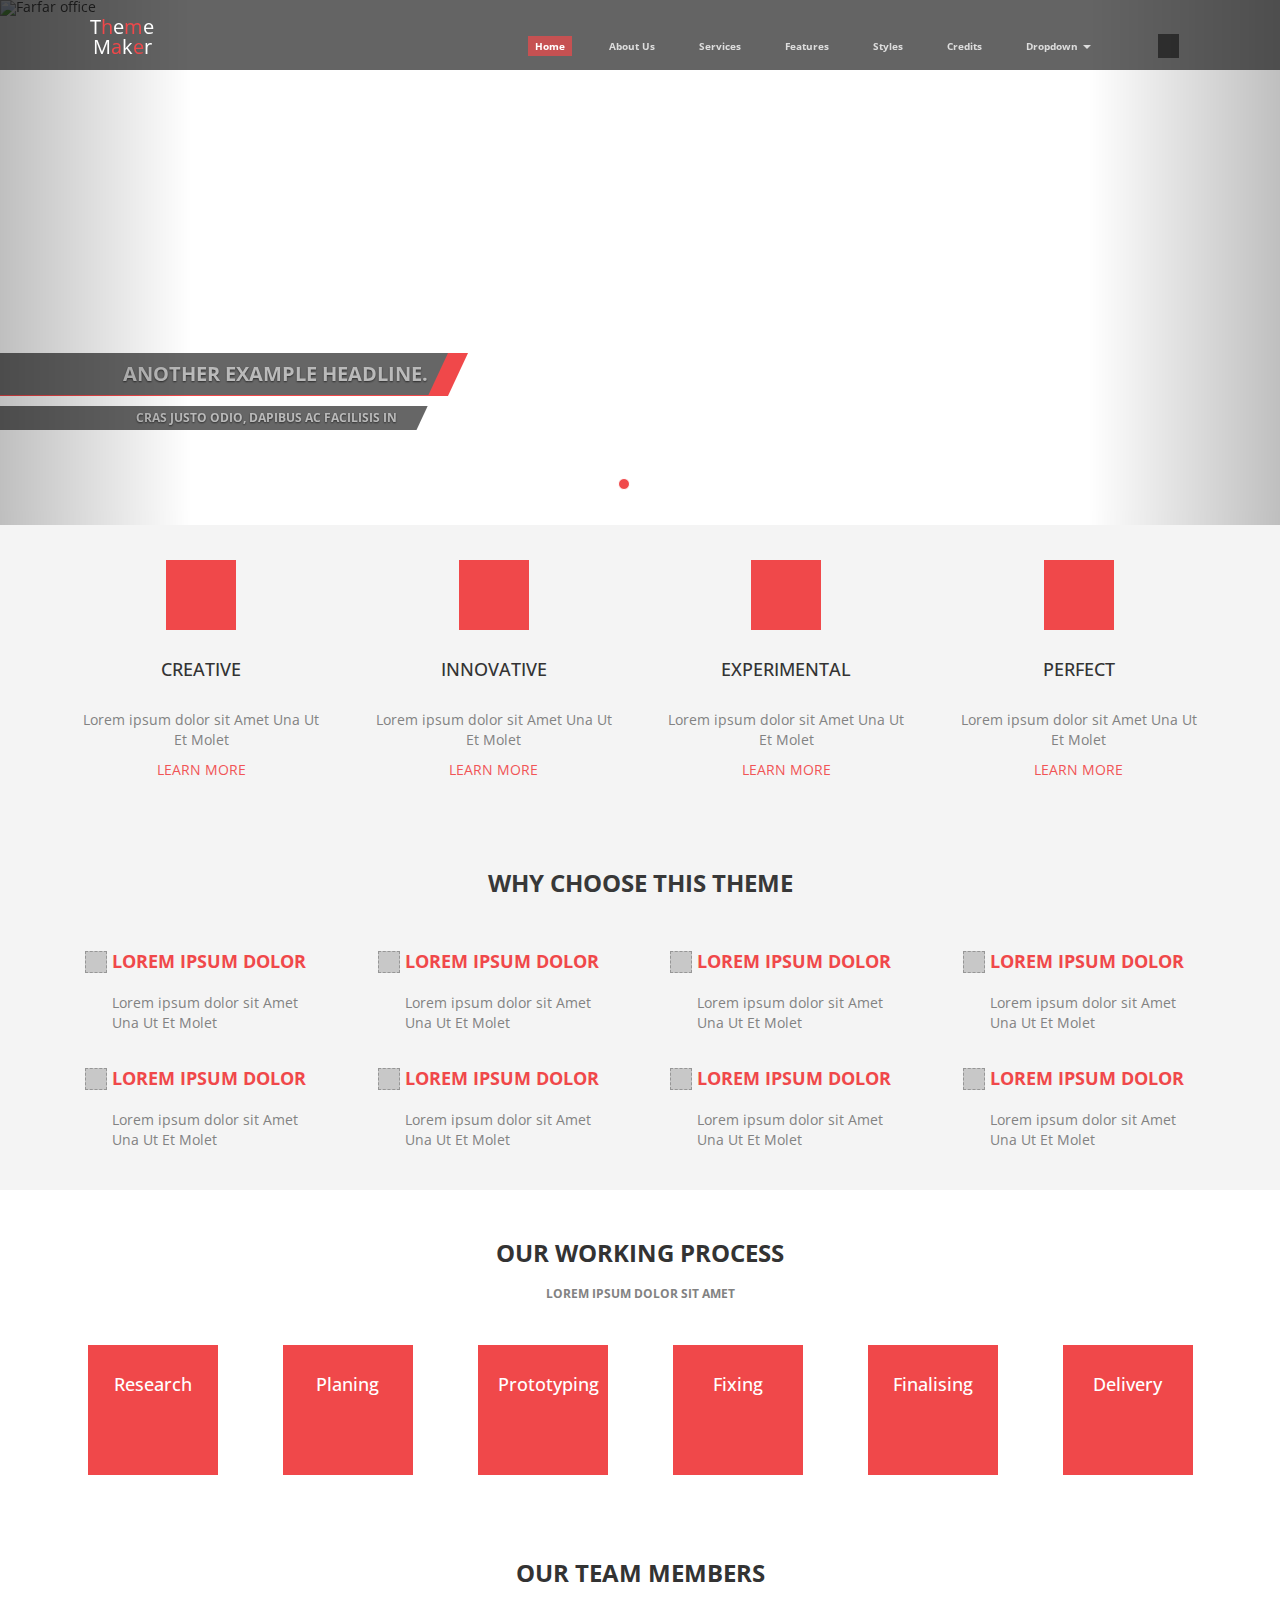
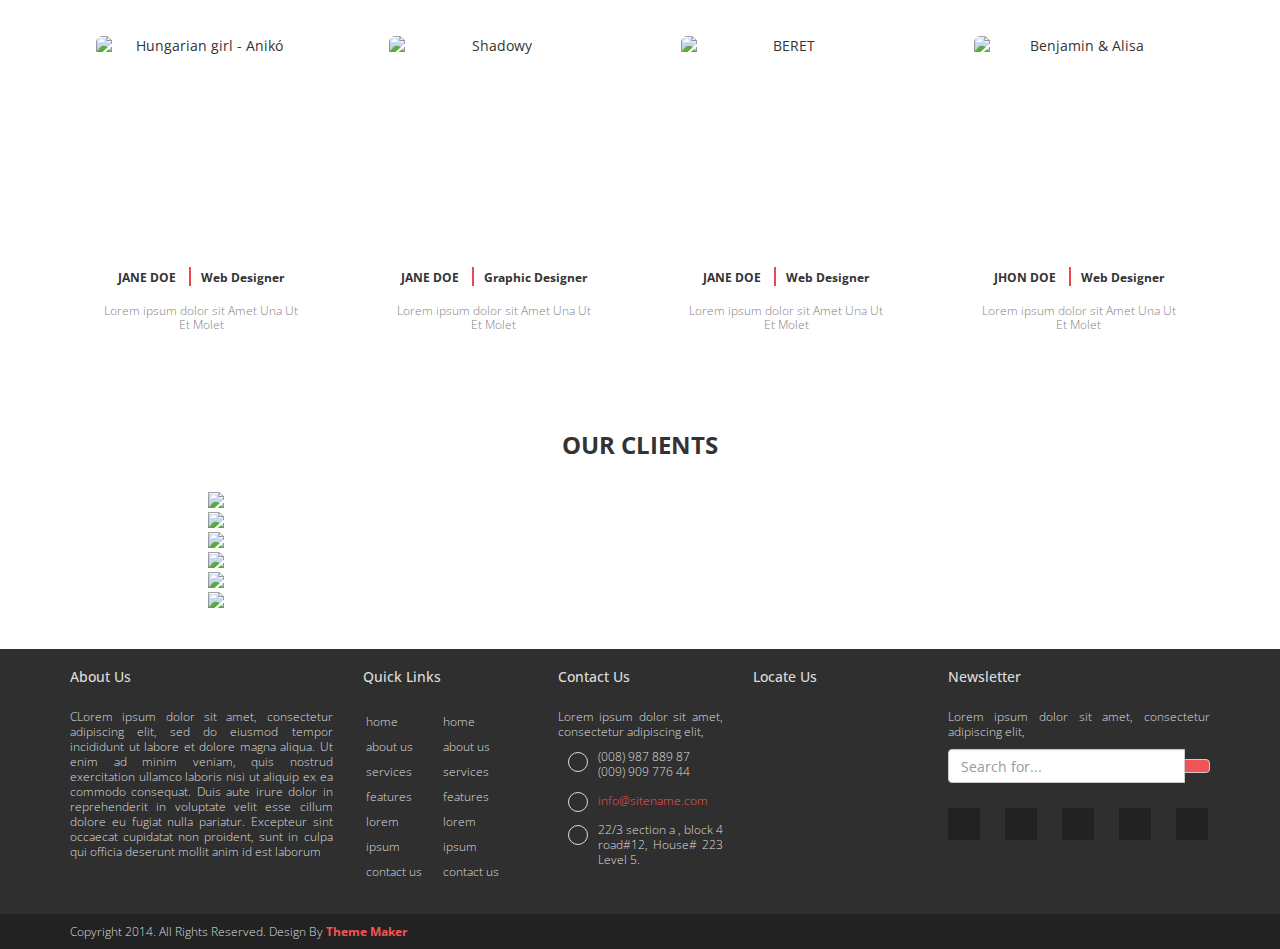
==== commit 1e3b2801: "bootlint check fixed" ====
--- a/index.html
+++ b/index.html
@@ -63,37 +63,48 @@
         <![endif]-->
 <div class="wrapper">
   <header>
-    <nav class="navbar navbar-inverse" role="navigation">
-      <div class="container">
-        <div class="row">
-          <div class="col-xs-10 col-sm-11 col-md-11">
-            <div class="navbar-header">
-              <button type="button" class="navbar-toggle collapsed" data-toggle="collapse" data-target="#navbar" aria-expanded="false" aria-controls="navbar">
-              <span class="sr-only">Toggle navigation</span>
-              <span class="icon-bar"></span>
-              <span class="icon-bar"></span>
-              <span class="icon-bar"></span>
-              </button>
-              <a class="navbar-brand uppercase" href="#">T<span>h</span>e<span>m</span>e<br>M<span>a</span>k<span>e</span>r</a>
-            </div>
-            <div id="navbar" class="navbar-collapse collapse">
-              <ul class="nav navbar-nav navbar-right">
-              <li class="active"><a href="index.html">Home</a></li>
-              <li><a href="page-sidebar.html">About Us</a></li>
-              <li><a href="#">Services <span class="sr-only">(current)</span></a></li>
-              <li><a href="#">Features</a></li>
-              <li><a href="#">Styles</a></li>
-              <li><a href="#">Lorem</a></li>
-              <li><a href="#">credits</a></li>
-              </ul>
-            </div><!--/.navbar-collapse -->
-          </div>
-          <div class="col-xs-2 col-sm-1 col-md-1 search">
-            <a href=""><span class="glyphicon glyphicon-search" aria-hidden="true"></span></a>
-          </div>
-        </div>
-      </div>
-    </nav>
+    <div class="navbar-position">
+      <nav class="navbar navbar-inverse" role="navigation">
+        <div class="container">
+          <div class="row">
+            <div class="col-xs-10 col-sm-11">
+              <div class="navbar-header">
+                <button type="button" class="navbar-toggle collapsed" data-toggle="collapse" data-target="#navbar" aria-expanded="false" aria-controls="navbar">
+                <span class="sr-only">Toggle navigation</span>
+                <span class="icon-bar"></span>
+                <span class="icon-bar"></span>
+                <span class="icon-bar"></span>
+                </button>
+                <a class="navbar-brand uppercase" href="#">T<span>h</span>e<span>m</span>e<br>M<span>a</span>k<span>e</span>r</a>
+              </div>
+              <div id="navbar" class="navbar-collapse collapse">
+                <ul class="nav navbar-nav navbar-right">
+                <li class="active"><a href="index.html">Home</a></li>
+                <li><a href="page-sidebar.html">About Us</a></li>
+                <li><a href="404.html">Services <span class="sr-only">(current)</span></a></li>
+                <li><a href="404.html">Features</a></li>
+                <li><a href="styles.html">Styles</a></li>
+                <li><a href="404.html">credits</a></li>
+                <li class="dropdown dropdown-nested">
+                  <a class="dropdown-toggle" data-toggle="dropdown">
+                  Dropdown <span class="caret"></span>
+                  </a>
+                  <ul class="dropdown-menu">  
+                    <li><a href="index.html">Web Design</a></li>
+                    <li><a href="404.html">Graphics</a></li>
+                    <li><a href="404.html">others</a></li>
+                  </ul>
+                </li>
+                </ul>
+              </div><!--/.navbar-collapse -->
+            </div>
+            <div class="col-xs-2 col-sm-1 search">
+              <a href=""><span class="glyphicon glyphicon-search" aria-hidden="true"></span></a>
+            </div>
+          </div>
+        </div>
+      </nav>
+    </div>
   </header>
   <section class="bootstrap-slider">
     
@@ -197,56 +208,56 @@
             <h3>Why Choose This Theme</h3>
           </div>
           <div class="row">
-            <div class="col-xs-6 col-sm-6 col-md-3 choice">
-              <h4><span class="round border-dashed"><i class="fa fa-check"></i></span>lorem Ipsum Dolor</h4>
-              <p>
-               Lorem ipsum dolor sit Amet Una Ut Et Molet              
-              </p>
-            </div>
-
-            <div class="col-xs-6 col-sm-6 col-md-3 choice">
-              <h4><span class="round border-dashed"><i class="fa fa-check"></i></span>lorem Ipsum Dolor</h4>
-              <p>
-               Lorem ipsum dolor sit Amet Una Ut Et Molet              
-              </p>
-            </div>
-
-            <div class="col-xs-6 col-sm-6 col-md-3 choice">
-              <h4><span class="round border-dashed"><i class="fa fa-check"></i></span>lorem Ipsum Dolor</h4>
-              <p>
-               Lorem ipsum dolor sit Amet Una Ut Et Molet              
-              </p>
-            </div>
-
-            <div class="col-xs-6 col-sm-6 col-md-3 choice">
-              <h4><span class="round border-dashed"><i class="fa fa-check"></i></span>lorem Ipsum Dolor</h4>
-              <p>
-               Lorem ipsum dolor sit Amet Una Ut Et Molet              
-              </p>
-            </div>
-
-            <div class="col-xs-6 col-sm-6 col-md-3 choice">
-              <h4><span class="round border-dashed"><i class="fa fa-check"></i></span>lorem Ipsum Dolor</h4>
-              <p>
-               Lorem ipsum dolor sit Amet Una Ut Et Molet              
-              </p>
-            </div>
-
-            <div class="col-xs-6 col-sm-6 col-md-3 choice">
-              <h4><span class="round border-dashed"><i class="fa fa-check"></i></span>lorem Ipsum Dolor</h4>
-              <p>
-               Lorem ipsum dolor sit Amet Una Ut Et Molet              
-              </p>
-            </div>
-
-            <div class="col-xs-6 col-sm-6 col-md-3 choice">
-              <h4><span class="round border-dashed"><i class="fa fa-check"></i></span>lorem Ipsum Dolor</h4>
-              <p>
-               Lorem ipsum dolor sit Amet Una Ut Et Molet              
-              </p>
-            </div>
-
-            <div class="col-xs-6 col-sm-6 col-md-3 choice">
+            <div class="col-xs-6 col-md-3 choice">
+              <h4><span class="round border-dashed"><i class="fa fa-check"></i></span>lorem Ipsum Dolor</h4>
+              <p>
+               Lorem ipsum dolor sit Amet Una Ut Et Molet              
+              </p>
+            </div>
+
+            <div class="col-xs-6 col-md-3 choice">
+              <h4><span class="round border-dashed"><i class="fa fa-check"></i></span>lorem Ipsum Dolor</h4>
+              <p>
+               Lorem ipsum dolor sit Amet Una Ut Et Molet              
+              </p>
+            </div>
+
+            <div class="col-xs-6 col-md-3 choice">
+              <h4><span class="round border-dashed"><i class="fa fa-check"></i></span>lorem Ipsum Dolor</h4>
+              <p>
+               Lorem ipsum dolor sit Amet Una Ut Et Molet              
+              </p>
+            </div>
+
+            <div class="col-xs-6 col-md-3 choice">
+              <h4><span class="round border-dashed"><i class="fa fa-check"></i></span>lorem Ipsum Dolor</h4>
+              <p>
+               Lorem ipsum dolor sit Amet Una Ut Et Molet              
+              </p>
+            </div>
+
+            <div class="col-xs-6 col-md-3 choice">
+              <h4><span class="round border-dashed"><i class="fa fa-check"></i></span>lorem Ipsum Dolor</h4>
+              <p>
+               Lorem ipsum dolor sit Amet Una Ut Et Molet              
+              </p>
+            </div>
+
+            <div class="col-xs-6 col-md-3 choice">
+              <h4><span class="round border-dashed"><i class="fa fa-check"></i></span>lorem Ipsum Dolor</h4>
+              <p>
+               Lorem ipsum dolor sit Amet Una Ut Et Molet              
+              </p>
+            </div>
+
+            <div class="col-xs-6 col-md-3 choice">
+              <h4><span class="round border-dashed"><i class="fa fa-check"></i></span>lorem Ipsum Dolor</h4>
+              <p>
+               Lorem ipsum dolor sit Amet Una Ut Et Molet              
+              </p>
+            </div>
+
+            <div class="col-xs-6 col-md-3 choice">
               <h4><span class="round border-dashed"><i class="fa fa-check"></i></span>lorem Ipsum Dolor</h4>
               <p>
                Lorem ipsum dolor sit Amet Una Ut Et Molet              
@@ -382,7 +393,7 @@
     <section class="elements">
       <div class="container">
         <div class="row">
-          <div class="col-xs-6 col-sm-6 col-md-3">
+          <div class="col-xs-6 col-md-3">
             <div class="element">
               <h5>about us</h5>
               <p>CLorem ipsum dolor sit amet, consectetur adipiscing elit, sed do eiusmod tempor incididunt ut labore et dolore magna aliqua. Ut enim ad minim veniam, quis nostrud exercitation ullamco laboris nisi ut aliquip ex ea commodo consequat. Duis aute irure dolor in reprehenderit in voluptate velit esse cillum dolore eu fugiat nulla pariatur. Excepteur sint occaecat cupidatat non proident, sunt in culpa qui officia deserunt mollit anim id est laborum</p>            
@@ -426,7 +437,7 @@
               </div>
             </div>
           </div>
-          <div class=" col-xs-6 col-sm-6 col-md-2">
+          <div class=" col-xs-6 col-md-2">
             <div class="element">
               <h5>locate us</h5>
             </div>
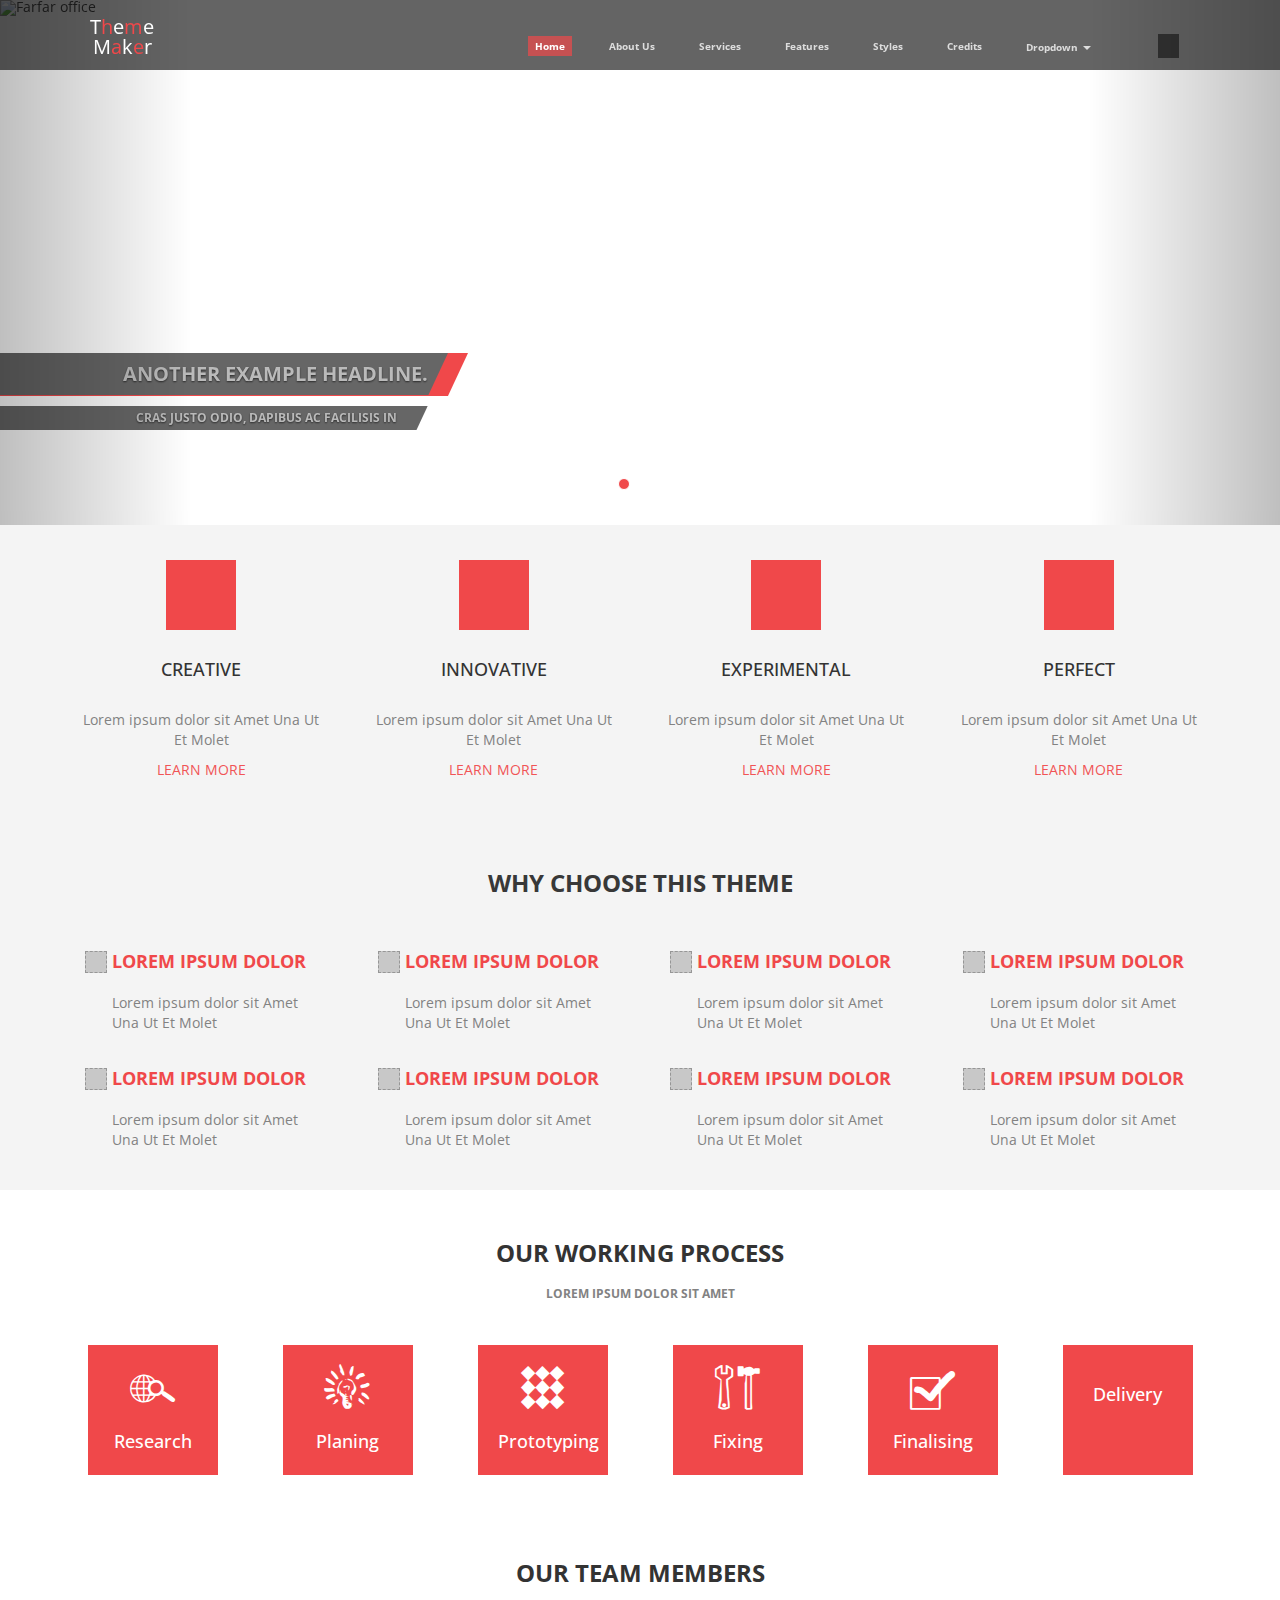
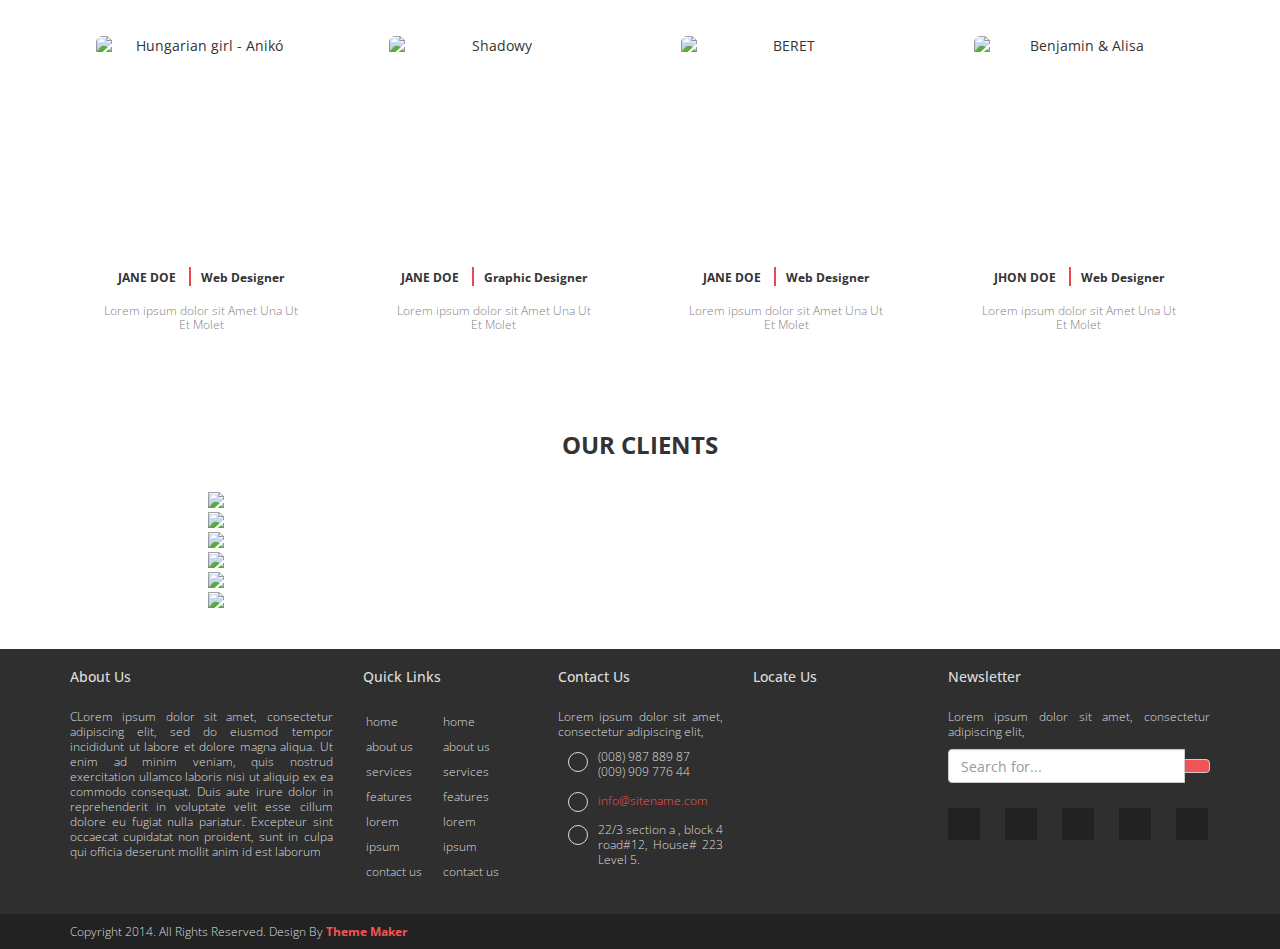
==== commit 84520c3d: "web font added to the work process section" ====
--- a/index.html
+++ b/index.html
@@ -24,6 +24,8 @@
         <link href="css/preloader.css" rel="stylesheet">
       <!-- Font font-awesome -->
         <link rel="stylesheet" href="css/font-awesome.min.css">
+      <!-- Font corpo-icon -->
+        <link rel="stylesheet" href="css/font-corpo-icon-1.css">
       <!-- bootstrap styles -->
         <link rel="stylesheet" href="css/bootstrap.min.2.css">
       <!-- bootstrap carousel -->
@@ -277,40 +279,40 @@
         <div class="row">
           <div class="col-xs-6 col-sm-4 col-md-2">
             <div class="step rounded-1">
-              <span><i class="fa fa-moon-o"></i></span>
+              <span class="theme-font icon-research"></span>
               <h4>Research</h4>
             </div>
           </div>
           <div class="col-xs-6 col-sm-4 col-md-2">
             <div class="step rounded-1">
-              <span><i class="fa fa-lightbulb-o"></i></span>
+              <span class="theme-font icon-plan"></span>
               <h4>planing</h4>
             </div>
           </div>
 
           <div class="col-xs-6 col-sm-4 col-md-2">
             <div class="step rounded-1">
-              <span><i class="fa fa-lightbulb-o"></i></span>
+              <span class="theme-font icon-prototype"></span>
               <h4>Prototyping</h4>
             </div>
           </div>
 
            <div class="col-xs-6 col-sm-4 col-md-2">
             <div class="step rounded-1">
-              <span><i class="fa fa-moon-o"></i></span>
+              <span class="theme-font icon-fix"></span>
               <h4>fixing</h4>
             </div>
           </div>
           <div class="col-xs-6 col-sm-4 col-md-2">
             <div class="step rounded-1">
-              <span><i class="fa fa-lightbulb-o"></i></span>
+              <span class="theme-font icon-final"></span>
               <h4>Finalising</h4>
             </div>
           </div>
 
           <div class="col-xs-6 col-sm-4 col-md-2">
             <div class="step rounded-1">
-              <span><i class="fa fa-check"></i></span>
+              <span><i class="fa fa-money"></i></span>
               <h4>delivery</h4>
             </div>
           </div>
@@ -319,10 +321,10 @@
     </section>
     <section class="team">
       <div class="container">
-        <div class="row">
-          <div class="title">
+       <div class="title">
             <h3>Our Team Members</h3>        
           </div>
+        <div class="row">         
         <div class="col-sm-6 col-sm-6 col-md-3 member">
           <div class="photo">
            <img src="https://farm2.staticflickr.com/1103/556900016_1c93e75dde.jpg" alt="Hungarian girl - Anikó" class="img-responsive img-rounded"/>
@@ -364,11 +366,10 @@
     </section>
     <section class="clients">
       <div class="container">
+        <div class="title">
+          <h3>Our clients</h3>    
+        </div>
         <div class="row">
-          <div class="title">
-            <h3>Our clients</h3>    
-          </div>
-
             <div class="col-md-10 col-md-push-1 carousel-holder">
               <ul id="owl-example" class="owl-carousel">
               <li class="item">
--- a/css/font-corpo-icon-1.css
+++ b/css/font-corpo-icon-1.css
@@ -0,0 +1,42 @@
+@font-face {
+    font-family: 'icomoon';
+    src:    url('../fonts/icomoon.eot?9ofxd9');
+    src:    url('../fonts/icomoon.eot?9ofxd9#iefix') format('embedded-opentype'),
+        url('../fonts/icomoon.ttf?9ofxd9') format('truetype'),
+        url('../fonts/icomoon.woff?9ofxd9') format('woff'),
+        url('../fonts/icomoon.svg?9ofxd9#icomoon') format('svg');
+    font-weight: normal;
+    font-style: normal;
+}
+
+[class^="icon-"], [class*=" icon-"] {
+    /* use !important to prevent issues with browser extensions that change fonts */
+    font-family: 'icomoon' !important;
+    speak: none;
+    font-style: normal;
+    font-weight: normal;
+    font-variant: normal;
+    text-transform: none;
+    line-height: 1;
+
+    /* Better Font Rendering =========== */
+    -webkit-font-smoothing: antialiased;
+    -moz-osx-font-smoothing: grayscale;
+}
+
+.icon-final:before {
+    content: "\e900";
+}
+.icon-fix:before {
+    content: "\e901";
+}
+.icon-prototype:before {
+    content: "\e902";
+}
+.icon-plan:before {
+    content: "\e903";
+}
+.icon-research:before {
+    content: "\e904";
+}
+
--- a/css/main.css
+++ b/css/main.css
@@ -83,14 +83,14 @@
 	max-width: 100%;
 }
 /* =============================================
-2.Default Styles
+>Default Styles
 =============================================== */
 .btn-default {
 	background-image: none;
 }
 
 /* ==============================================
-2.Navbar Styles
+>Navbar Styles
 =============================================== */
 .navbar {
 	border-radius: 0;
@@ -108,7 +108,7 @@
 	border:none;
 }
 
-.navbar-nav>li>a{
+.navbar-nav>li>a, .dropdown-menu>li>a{
 	font-size: 10px;
 	line-height: 12px;
 	padding: 4px 7px;
@@ -206,7 +206,7 @@
 
 
 /* ==============================================
-Highlights
+>Highlights
 =============================================== */
 .highlights, .process, .team, .clients {
 	padding: 30px 0;
@@ -285,7 +285,7 @@
 }
 
 /* ==============================================
-Choices
+>Choices
 =============================================== */
 .choices {
 	padding-top: 30px;
@@ -347,11 +347,13 @@
 	height: 130px;
 	margin: 5px auto;
 }
-
-.step i {
+.step h4, .step h5 {
+	padding-top: 10px;
+}
+
+.step span {
 	font-size: 45px;
 	line-height: 45px;
-	padding: 5px 0;
 }
 /* ==============================================
 >Team
@@ -388,7 +390,7 @@
 	 line-height: 14px;
 }
 /* ==============================================
-Clients
+>Clients
 =============================================== */
 .clients li {
 
@@ -400,7 +402,7 @@
 
 
 /* ==============================================
-5.Modal
+>Modal
 =============================================== */
 .modal-header,.modal-footer, .modal-footer button {
     background-color: #222;
@@ -412,7 +414,7 @@
 
 
 /* ==============================================
-6.Footer
+>Footer
 =============================================== */
 footer {
 	background-color: #2f2f2f;
@@ -594,7 +596,7 @@
 	font-size: 15px;
 	font-weight: 700;
 	line-height: 15px;
-	color: #aaa;
+	color: #f0484a;
 }
 
 
@@ -701,13 +703,29 @@
 =============================================== */
 @media screen and (min-width:768px) {
 
-	.navbar {
+	.navbar-position {
 		position: absolute;
 		left: 0;
 		right: 0;
 		z-index: 999;
-	}	
-	.page .navbar {
+	}
+	.dropdown-menu {
+		top: 80%;
+	}
+	.navbar-nav>li.dropdown {
+		cursor: pointer;
+		padding-bottom: 14px;
+	}
+	.navbar-nav>li>.dropdown-menu {
+		min-width: 110px;
+		margin-top: 13px;
+	}
+	li.dropdown>a.dropdown-toggle{
+		
+    	display: inline;
+
+	}
+	.page .navbar-position {
 		position: relative;
 	}
 	.navbar-brand {
